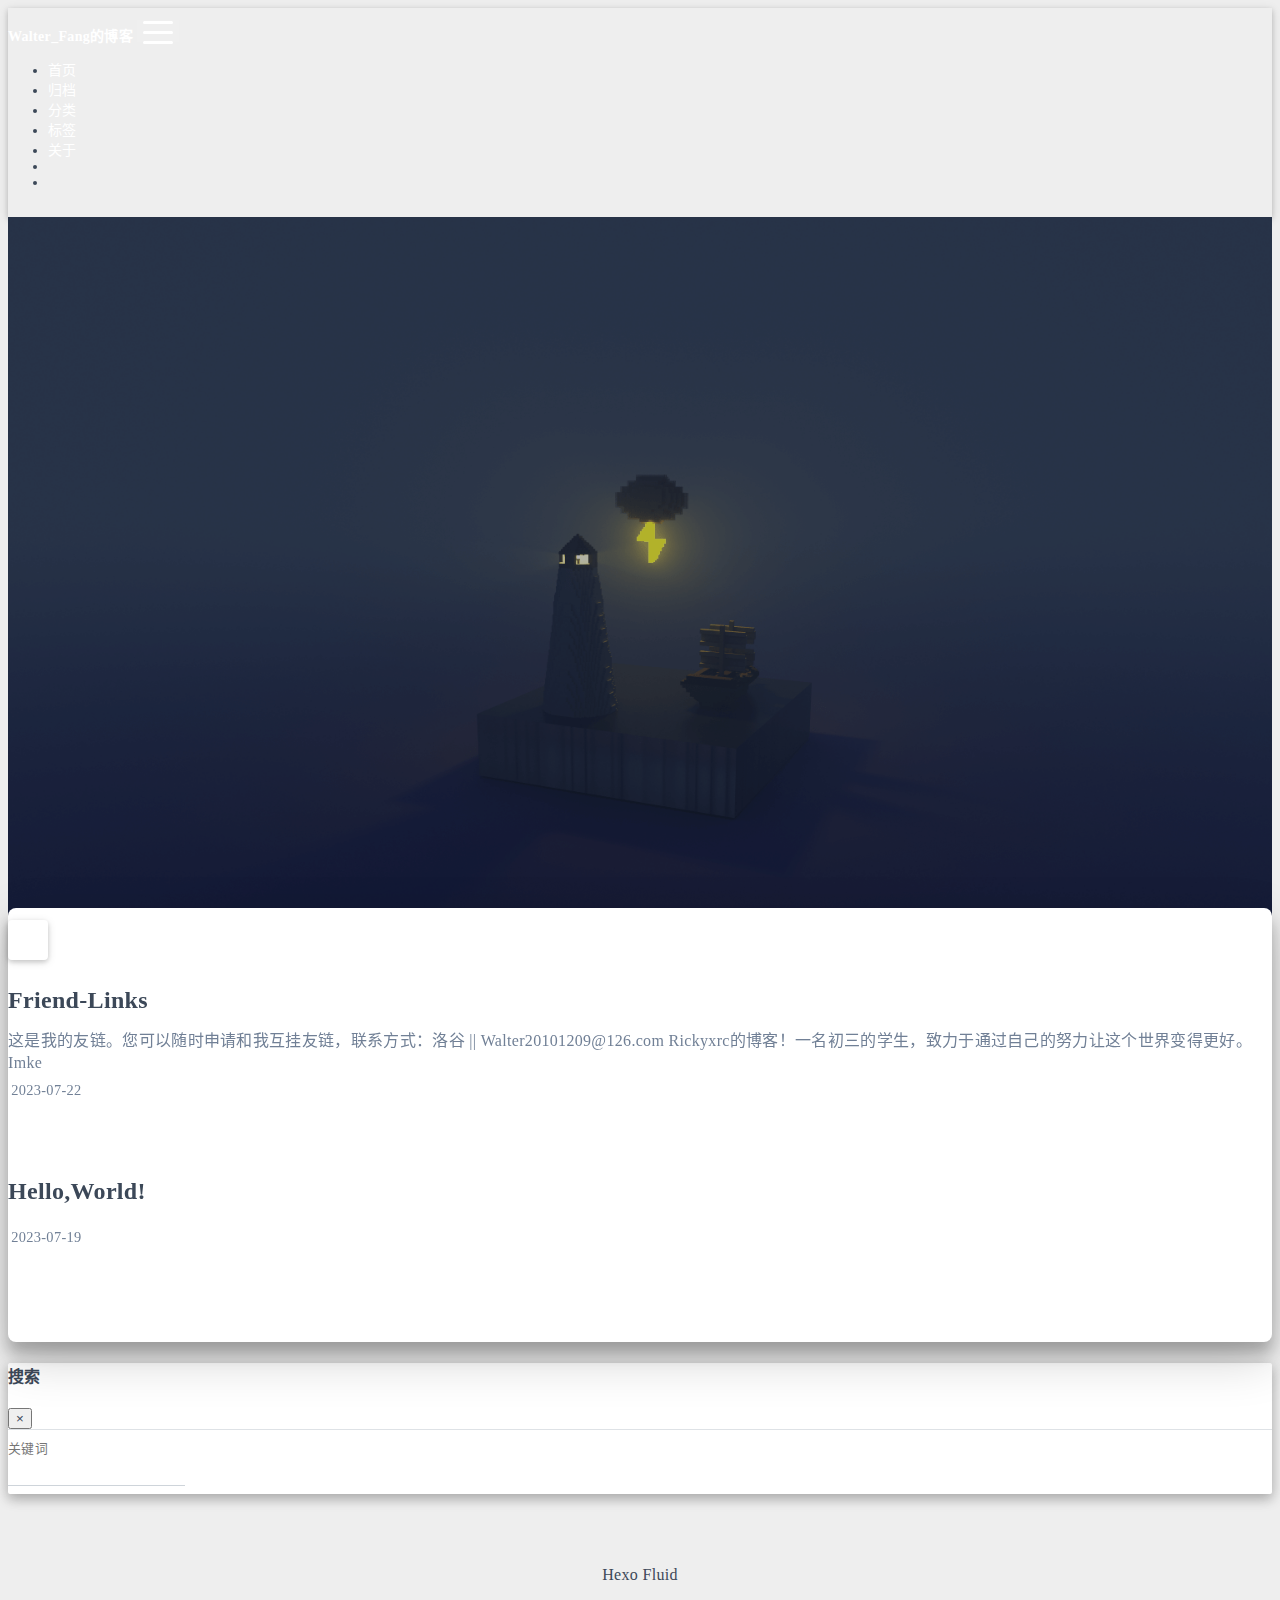
==== index.html @ 40a79eea "Site updated: 2023-08-05 22:44:40" ====
<!DOCTYPE html>
<html lang="zh-CN" data-default-color-scheme=auto>



<head>
  <meta charset="UTF-8">
  <link rel="apple-touch-icon" sizes="76x76" href="/img/fluid.png">
  <link rel="icon" href="/img/fluid.png">
  <meta name="viewport" content="width=device-width, initial-scale=1.0, maximum-scale=5.0, shrink-to-fit=no">
  <meta http-equiv="x-ua-compatible" content="ie=edge">
  
  <meta name="theme-color" content="#2f4154">
  <meta name="author" content="Walter Fang">
  <meta name="keywords" content="">
  
    <meta property="og:type" content="website">
<meta property="og:title" content="Walter_Fang的博客">
<meta property="og:url" content="http://example.com/index.html">
<meta property="og:site_name" content="Walter_Fang的博客">
<meta property="og:locale" content="zh_CN">
<meta property="article:author" content="Walter Fang">
<meta name="twitter:card" content="summary_large_image">
  
  
  
  <title>Walter_Fang的博客</title>

  <link  rel="stylesheet" href="https://lib.baomitu.com/twitter-bootstrap/4.6.1/css/bootstrap.min.css" />





<!-- 主题依赖的图标库，不要自行修改 -->
<!-- Do not modify the link that theme dependent icons -->

<link rel="stylesheet" href="//at.alicdn.com/t/font_1749284_hj8rtnfg7um.css">



<link rel="stylesheet" href="//at.alicdn.com/t/font_1736178_lbnruvf0jn.css">


<link  rel="stylesheet" href="/css/main.css" />


  <link id="highlight-css" rel="stylesheet" href="/css/highlight.css" />
  
    <link id="highlight-css-dark" rel="stylesheet" href="/css/highlight-dark.css" />
  




  <script id="fluid-configs">
    var Fluid = window.Fluid || {};
    Fluid.ctx = Object.assign({}, Fluid.ctx)
    var CONFIG = {"hostname":"example.com","root":"/","version":"1.9.5","typing":{"enable":true,"typeSpeed":70,"cursorChar":"_","loop":true,"scope":[]},"anchorjs":{"enable":true,"element":"h1,h2,h3,h4,h5,h6","placement":"left","visible":"hover","icon":""},"progressbar":{"enable":true,"height_px":3,"color":"#29d","options":{"showSpinner":false,"trickleSpeed":100}},"code_language":{"enable":true,"default":"TEXT"},"copy_btn":true,"image_caption":{"enable":true},"image_zoom":{"enable":true,"img_url_replace":["",""]},"toc":{"enable":true,"placement":"right","headingSelector":"h1,h2,h3,h4,h5,h6","collapseDepth":0},"lazyload":{"enable":true,"loading_img":"/img/loading.gif","onlypost":false,"offset_factor":2},"web_analytics":{"enable":true,"follow_dnt":true,"baidu":null,"google":{"measurement_id":null},"tencent":{"sid":null,"cid":null},"woyaola":null,"cnzz":null,"leancloud":{"app_id":"JQ6hyWOgFJivPqmvzZkn9Ci1-gzGzoHsz","app_key":"JvAM7UgpzuUhejK8wEuiiADV","server_url":null,"path":"window.location.pathname","ignore_local":false}},"search_path":"/local-search.xml","include_content_in_search":true};

    if (CONFIG.web_analytics.follow_dnt) {
      var dntVal = navigator.doNotTrack || window.doNotTrack || navigator.msDoNotTrack;
      Fluid.ctx.dnt = dntVal && (dntVal.startsWith('1') || dntVal.startsWith('yes') || dntVal.startsWith('on'));
    }
  </script>
  <script  src="/js/utils.js" ></script>
  <script  src="/js/color-schema.js" ></script>
  

  

  
    <!-- Google tag (gtag.js) -->
    <script async>
      if (!Fluid.ctx.dnt) {
        Fluid.utils.createScript("https://www.googletagmanager.com/gtag/js?id=", function() {
          window.dataLayer = window.dataLayer || [];
          function gtag() {
            dataLayer.push(arguments);
          }
          gtag('js', new Date());
          gtag('config', '');
        });
      }
    </script>
  

  

  

  

  
    
  



  
<meta name="generator" content="Hexo 6.3.0"></head>


<body>
  

  <header>
    

<div class="header-inner" style="height: 100vh;">
  <nav id="navbar" class="navbar fixed-top  navbar-expand-lg navbar-dark scrolling-navbar">
  <div class="container">
    <a class="navbar-brand" href="/">
      <strong>Walter_Fang的博客</strong>
    </a>

    <button id="navbar-toggler-btn" class="navbar-toggler" type="button" data-toggle="collapse"
            data-target="#navbarSupportedContent"
            aria-controls="navbarSupportedContent" aria-expanded="false" aria-label="Toggle navigation">
      <div class="animated-icon"><span></span><span></span><span></span></div>
    </button>

    <!-- Collapsible content -->
    <div class="collapse navbar-collapse" id="navbarSupportedContent">
      <ul class="navbar-nav ml-auto text-center">
        
          
          
          
          
            <li class="nav-item">
              <a class="nav-link" href="/">
                <i class="iconfont icon-home-fill"></i>
                <span>首页</span>
              </a>
            </li>
          
        
          
          
          
          
            <li class="nav-item">
              <a class="nav-link" href="/archives/">
                <i class="iconfont icon-archive-fill"></i>
                <span>归档</span>
              </a>
            </li>
          
        
          
          
          
          
            <li class="nav-item">
              <a class="nav-link" href="/categories/">
                <i class="iconfont icon-category-fill"></i>
                <span>分类</span>
              </a>
            </li>
          
        
          
          
          
          
            <li class="nav-item">
              <a class="nav-link" href="/tags/">
                <i class="iconfont icon-tags-fill"></i>
                <span>标签</span>
              </a>
            </li>
          
        
          
          
          
          
            <li class="nav-item">
              <a class="nav-link" href="/about/">
                <i class="iconfont icon-user-fill"></i>
                <span>关于</span>
              </a>
            </li>
          
        
        
          <li class="nav-item" id="search-btn">
            <a class="nav-link" target="_self" href="javascript:;" data-toggle="modal" data-target="#modalSearch" aria-label="Search">
              <i class="iconfont icon-search"></i>
            </a>
          </li>
          
        
        
          <li class="nav-item" id="color-toggle-btn">
            <a class="nav-link" target="_self" href="javascript:;" aria-label="Color Toggle">
              <i class="iconfont icon-dark" id="color-toggle-icon"></i>
            </a>
          </li>
        
      </ul>
    </div>
  </div>
</nav>

  

<div id="banner" class="banner" parallax=true
     style="background: url('/img/default.png') no-repeat center center; background-size: cover;">
  <div class="full-bg-img">
    <div class="mask flex-center" style="background-color: rgba(0, 0, 0, 0.3)">
      <div class="banner-text text-center fade-in-up">
        <div class="h2">
          
            <span id="subtitle" data-typed-text="Walter_Fang的博客"></span>
          
        </div>

        
      </div>

      
        <div class="scroll-down-bar">
          <i class="iconfont icon-arrowdown"></i>
        </div>
      
    </div>
  </div>
</div>

</div>

  </header>

  <main>
    
      <div class="container nopadding-x-md">
        <div id="board"
          style="margin-top: 0">
          
          <div class="container">
            <div class="row">
              <div class="col-12 col-md-10 m-auto">
                


  <div class="row mx-auto index-card">
    
    
    <article class="col-12 col-md-12 mx-auto index-info">
      <h2 class="index-header">
        
        <a href="/2023/07/22/Friend-Links/" target="_self">
          Friend-Links
        </a>
      </h2>

      
      <a class="index-excerpt index-excerpt__noimg" href="/2023/07/22/Friend-Links/" target="_self">
        <div>
          这是我的友链。您可以随时申请和我互挂友链，联系方式：洛谷 || &#87;&#97;&#108;&#x74;&#x65;&#114;&#50;&#48;&#x31;&#x30;&#49;&#x32;&#48;&#x39;&#64;&#49;&#50;&#x36;&#46;&#99;&#111;&#x6d;  Rickyxrc的博客！一名初三的学生，致力于通过自己的努力让这个世界变得更好。 Imke
        </div>
      </a>

      <div class="index-btm post-metas">
        
          <div class="post-meta mr-3">
            <i class="iconfont icon-date"></i>
            <time datetime="2023-07-22 09:36" pubdate>
              2023-07-22
            </time>
          </div>
        
        
        
      </div>
    </article>
  </div>

  <div class="row mx-auto index-card">
    
    
    <article class="col-12 col-md-12 mx-auto index-info">
      <h2 class="index-header">
        
        <a href="/2023/07/19/Hello-World/" target="_self">
          Hello,World!
        </a>
      </h2>

      
      <a class="index-excerpt index-excerpt__noimg" href="/2023/07/19/Hello-World/" target="_self">
        <div>
          
        </div>
      </a>

      <div class="index-btm post-metas">
        
          <div class="post-meta mr-3">
            <i class="iconfont icon-date"></i>
            <time datetime="2023-07-19 18:34" pubdate>
              2023-07-19
            </time>
          </div>
        
        
        
      </div>
    </article>
  </div>





              </div>
            </div>
          </div>
        </div>
      </div>
    

    
      <a id="scroll-top-button" aria-label="TOP" href="#" role="button">
        <i class="iconfont icon-arrowup" aria-hidden="true"></i>
      </a>
    

    
      <div class="modal fade" id="modalSearch" tabindex="-1" role="dialog" aria-labelledby="ModalLabel"
     aria-hidden="true">
  <div class="modal-dialog modal-dialog-scrollable modal-lg" role="document">
    <div class="modal-content">
      <div class="modal-header text-center">
        <h4 class="modal-title w-100 font-weight-bold">搜索</h4>
        <button type="button" id="local-search-close" class="close" data-dismiss="modal" aria-label="Close">
          <span aria-hidden="true">&times;</span>
        </button>
      </div>
      <div class="modal-body mx-3">
        <div class="md-form mb-5">
          <input type="text" id="local-search-input" class="form-control validate">
          <label data-error="x" data-success="v" for="local-search-input">关键词</label>
        </div>
        <div class="list-group" id="local-search-result"></div>
      </div>
    </div>
  </div>
</div>

    

    
  </main>

  <footer>
    <div class="footer-inner">
  
    <div class="footer-content">
       <a href="https://hexo.io" target="_blank" rel="nofollow noopener"><span>Hexo</span></a> <i class="iconfont icon-love"></i> <a href="https://github.com/fluid-dev/hexo-theme-fluid" target="_blank" rel="nofollow noopener"><span>Fluid</span></a> 
    </div>
  
  
    <div class="statistics">
  
  

  
    
      <span id="leancloud-site-pv-container" style="display: none">
        总访问量 
        <span id="leancloud-site-pv"></span>
         次
      </span>
    
    
      <span id="leancloud-site-uv-container" style="display: none">
        总访客数 
        <span id="leancloud-site-uv"></span>
         人
      </span>
    
    

  
</div>

  
  
  
</div>

  </footer>

  <!-- Scripts -->
  
  <script  src="https://lib.baomitu.com/nprogress/0.2.0/nprogress.min.js" ></script>
  <link  rel="stylesheet" href="https://lib.baomitu.com/nprogress/0.2.0/nprogress.min.css" />

  <script>
    NProgress.configure({"showSpinner":false,"trickleSpeed":100})
    NProgress.start()
    window.addEventListener('load', function() {
      NProgress.done();
    })
  </script>


<script  src="https://lib.baomitu.com/jquery/3.6.4/jquery.min.js" ></script>
<script  src="https://lib.baomitu.com/twitter-bootstrap/4.6.1/js/bootstrap.min.js" ></script>
<script  src="/js/events.js" ></script>
<script  src="/js/plugins.js" ></script>


  <script  src="https://lib.baomitu.com/typed.js/2.0.12/typed.min.js" ></script>
  <script>
    (function (window, document) {
      var typing = Fluid.plugins.typing;
      var subtitle = document.getElementById('subtitle');
      if (!subtitle || !typing) {
        return;
      }
      var text = subtitle.getAttribute('data-typed-text');
      
        typing(text);
      
    })(window, document);
  </script>




  
    <script  src="/js/img-lazyload.js" ></script>
  




  <script defer src="/js/leancloud.js" ></script>

  <script  src="/js/local-search.js" ></script>





<!-- 主题的启动项，将它保持在最底部 -->
<!-- the boot of the theme, keep it at the bottom -->
<script  src="/js/boot.js" ></script>


  

  <noscript>
    <div class="noscript-warning">博客在允许 JavaScript 运行的环境下浏览效果更佳</div>
  </noscript>
</body>
</html>
---- css/main.css ----
.anchorjs-link {
  text-decoration: none !important;
  transition: opacity 0.2s ease-in-out;
}
.markdown-body h1:hover > .anchorjs-link,
h2:hover > .anchorjs-link,
h3:hover > .anchorjs-link,
h4:hover > .anchorjs-link,
h5:hover > .anchorjs-link,
h6:hover > .anchorjs-link {
  opacity: 1;
}
.banner {
  height: 100%;
  position: relative;
  overflow: hidden;
  cursor: default;
}
.banner .mask {
  position: absolute;
  width: 100%;
  height: 100%;
  background-color: rgba(0,0,0,0.3);
}
.banner[parallax="true"] {
  will-change: transform;
  -webkit-transform-style: preserve-3d;
  -webkit-backface-visibility: hidden;
  transition: transform 0.05s ease-out;
}
@media (max-width: 100vh) {
  .header-inner {
    max-height: 100vw;
  }
  #board {
    margin-top: -1rem !important;
  }
}
@media (max-width: 79.99vh) {
  .scroll-down-bar {
    display: none;
  }
}
#board {
  position: relative;
  margin-top: -2rem;
  padding: 3rem 0;
  background-color: var(--board-bg-color);
  transition: background-color 0.2s ease-in-out;
  border-radius: 0.5rem;
  z-index: 3;
  -webkit-box-shadow: 0 12px 15px 0 rgba(0,0,0,0.24), 0 17px 50px 0 rgba(0,0,0,0.19);
  box-shadow: 0 12px 15px 0 rgba(0,0,0,0.24), 0 17px 50px 0 rgba(0,0,0,0.19);
}
.code-widget {
  display: inline-block;
  background-color: transparent;
  font-size: 0.75rem;
  line-height: 1;
  font-weight: bold;
  padding: 0.3rem 0.1rem 0.1rem 0.1rem;
  position: absolute;
  right: 0.45rem;
  top: 0.15rem;
  z-index: 1;
}
.code-widget-light {
  color: #999;
}
.code-widget-dark {
  color: #bababa;
}
.copy-btn {
  cursor: pointer;
  user-select: none;
  -webkit-appearance: none;
  outline: none;
}
.copy-btn > i {
  font-size: 0.75rem !important;
  font-weight: 400;
  margin-right: 0.15rem;
  opacity: 0;
  transition: opacity 0.2s ease-in-out;
}
.markdown-body pre:hover > .copy-btn > i {
  opacity: 0.9;
}
.markdown-body pre:hover > .copy-btn,
.markdown-body pre:not(:hover) > .copy-btn {
  outline: none;
}
.license-box {
  background-color: rgba(27,31,35,0.05);
  transition: background-color 0.2s ease-in-out;
  border-radius: 4px;
  font-size: 0.9rem;
  overflow: hidden;
  padding: 1.25rem;
  position: relative;
  z-index: 1;
}
.license-box .license-icon {
  position: absolute;
  top: 50%;
  left: 100%;
}
.license-box .license-icon::after {
  content: "\e8e4";
  font-size: 12.5rem;
  line-height: 1;
  opacity: 0.1;
  position: relative;
  left: -0.85em;
  bottom: 0.5em;
  z-index: -1;
}
.license-box .license-title {
  margin-bottom: 1rem;
}
.license-box .license-title div:nth-child(1) {
  line-height: 1.2;
  margin-bottom: 0.25rem;
}
.license-box .license-title div:nth-child(2) {
  color: var(--sec-text-color);
  font-size: 0.8rem;
}
.license-box .license-meta {
  align-items: center;
  display: flex;
  flex-wrap: wrap;
  justify-content: flex-start;
}
.license-box .license-meta .license-meta-item {
  align-items: center;
  justify-content: center;
  margin-right: 1.5rem;
}
.license-box .license-meta .license-meta-item div:nth-child(1) {
  color: var(--sec-text-color);
  font-size: 0.8rem;
  font-weight: normal;
}
.license-box .license-meta .license-meta-item i.iconfont {
  font-size: 1rem;
}
@media (max-width: 575px) and (min-width: 425px) {
  .license-box .license-meta .license-meta-item {
    display: flex;
    justify-content: flex-start;
    flex-wrap: wrap;
    font-size: 0.8rem;
    flex: 0 0 50%;
    max-width: 50%;
    margin-right: 0;
  }
  .license-box .license-meta .license-meta-item div:nth-child(1) {
    margin-right: 0.5rem;
  }
  .license-box .license-meta .license-meta-date {
    order: -1;
  }
}
@media (max-width: 424px) {
  .license-box::after {
    top: -65px;
  }
  .license-box .license-meta {
    flex-direction: column;
    align-items: flex-start;
  }
  .license-box .license-meta .license-meta-item {
    display: flex;
    flex-wrap: wrap;
    font-size: 0.8rem;
  }
  .license-box .license-meta .license-meta-item div:nth-child(1) {
    margin-right: 0.5rem;
  }
}
.footer-inner {
  padding: 3rem 0 1rem 0;
  text-align: center;
}
.footer-inner > div:not(:first-child) {
  margin: 0.25rem 0;
  font-size: 0.85rem;
}
.footer-inner .statistics {
  display: flex;
  flex-direction: row;
  justify-content: center;
}
.footer-inner .statistics > span {
  flex: 1;
  margin: 0 0.25rem;
}
.footer-inner .statistics > *:nth-last-child(2):first-child {
  text-align: right;
}
.footer-inner .statistics > *:nth-last-child(2):first-child ~ * {
  text-align: left;
}
.footer-inner .beian {
  display: flex;
  flex-direction: row;
  justify-content: center;
}
.footer-inner .beian > * {
  margin: 0 0.25rem;
}
.footer-inner .beian-police {
  position: relative;
  overflow: hidden;
  display: inline-flex;
  align-items: center;
  justify-content: left;
}
.footer-inner .beian-police img {
  margin-right: 3px;
  width: 1rem;
  height: 1rem;
  margin-bottom: 0.1rem;
}
@media (max-width: 424px) {
  .footer-inner .statistics {
    flex-direction: column;
  }
  .footer-inner .statistics > *:nth-last-child(2):first-child {
    text-align: center;
  }
  .footer-inner .statistics > *:nth-last-child(2):first-child ~ * {
    text-align: center;
  }
  .footer-inner .beian {
    flex-direction: column;
  }
  .footer-inner .beian .beian-police {
    justify-content: center;
  }
  .footer-inner .beian > *:nth-last-child(2):first-child {
    text-align: center;
  }
  .footer-inner .beian > *:nth-last-child(2):first-child ~ * {
    text-align: center;
  }
}
sup > a::before,
.footnote-text::before {
  display: block;
  content: "";
  margin-top: -5rem;
  height: 5rem;
  width: 1px;
  visibility: hidden;
}
sup > a::before,
.footnote-text::before {
  display: inline-block;
}
.footnote-item::before {
  display: block;
  content: "";
  margin-top: -5rem;
  height: 5rem;
  width: 1px;
  visibility: hidden;
}
.footnote-list ol {
  list-style-type: none;
  counter-reset: sectioncounter;
  padding-left: 0.5rem;
  font-size: 0.95rem;
}
.footnote-list ol li:before {
  font-family: "Helvetica Neue", monospace, "Monaco";
  content: "[" counter(sectioncounter) "]";
  counter-increment: sectioncounter;
}
.footnote-list ol li+li {
  margin-top: 0.5rem;
}
.footnote-text {
  padding-left: 0.5em;
}
.navbar {
  background-color: transparent;
  font-size: 0.875rem;
  box-shadow: 0 2px 5px 0 rgba(0,0,0,0.16), 0 2px 10px 0 rgba(0,0,0,0.12);
  -webkit-box-shadow: 0 2px 5px 0 rgba(0,0,0,0.16), 0 2px 10px 0 rgba(0,0,0,0.12);
}
.navbar .navbar-brand {
  color: var(--navbar-text-color);
}
.navbar .navbar-toggler .animated-icon span {
  background-color: var(--navbar-text-color);
}
.navbar .nav-item .nav-link {
  display: block;
  color: var(--navbar-text-color);
  transition: color 0.2s ease-in-out, background-color 0.2s ease-in-out;
}
.navbar .nav-item .nav-link:hover {
  color: var(--link-hover-color);
}
.navbar .nav-item .nav-link:focus {
  color: var(--navbar-text-color);
}
.navbar .nav-item .nav-link i {
  font-size: 0.875rem;
}
.navbar .nav-item .nav-link i:only-child {
  margin: 0 0.2rem;
}
.navbar .navbar-toggler {
  border-width: 0;
  outline: 0;
}
.navbar.scrolling-navbar {
  will-change: background, padding;
  -webkit-transition: background 0.5s ease-in-out, padding 0.5s ease-in-out;
  transition: background 0.5s ease-in-out, padding 0.5s ease-in-out;
}
@media (min-width: 600px) {
  .navbar.scrolling-navbar {
    padding-top: 12px;
    padding-bottom: 12px;
  }
  .navbar.scrolling-navbar .navbar-nav > li {
    -webkit-transition-duration: 1s;
    transition-duration: 1s;
  }
}
.navbar.scrolling-navbar.top-nav-collapse {
  padding-top: 5px;
  padding-bottom: 5px;
}
.navbar .dropdown-menu {
  font-size: 0.875rem;
  color: var(--navbar-text-color);
  background-color: rgba(0,0,0,0.3);
  border: none;
  min-width: 8rem;
  -webkit-transition: background 0.5s ease-in-out, padding 0.5s ease-in-out;
  transition: background 0.5s ease-in-out, padding 0.5s ease-in-out;
}
@media (max-width: 991.98px) {
  .navbar .dropdown-menu {
    text-align: center;
  }
}
.navbar .dropdown-item {
  color: var(--navbar-text-color);
}
.navbar .dropdown-item:hover,
.navbar .dropdown-item:focus {
  color: var(--link-hover-color);
  background-color: rgba(0,0,0,0.1);
}
@media (min-width: 992px) {
  .navbar .dropdown:hover > .dropdown-menu {
    display: block;
  }
  .navbar .dropdown > .dropdown-toggle:active {
    pointer-events: none;
  }
  .navbar .dropdown-menu {
    top: 95%;
  }
}
.navbar .animated-icon {
  width: 30px;
  height: 20px;
  position: relative;
  margin: 0;
  -webkit-transform: rotate(0deg);
  -moz-transform: rotate(0deg);
  -o-transform: rotate(0deg);
  transform: rotate(0deg);
  -webkit-transition: 0.5s ease-in-out;
  -moz-transition: 0.5s ease-in-out;
  -o-transition: 0.5s ease-in-out;
  transition: 0.5s ease-in-out;
  cursor: pointer;
}
.navbar .animated-icon span {
  display: block;
  position: absolute;
  height: 3px;
  width: 100%;
  border-radius: 9px;
  opacity: 1;
  left: 0;
  -webkit-transform: rotate(0deg);
  -moz-transform: rotate(0deg);
  -o-transform: rotate(0deg);
  transform: rotate(0deg);
  -webkit-transition: 0.25s ease-in-out;
  -moz-transition: 0.25s ease-in-out;
  -o-transition: 0.25s ease-in-out;
  transition: 0.25s ease-in-out;
  background: #fff;
}
.navbar .animated-icon span:nth-child(1) {
  top: 0;
}
.navbar .animated-icon span:nth-child(2) {
  top: 10px;
}
.navbar .animated-icon span:nth-child(3) {
  top: 20px;
}
.navbar .animated-icon.open span:nth-child(1) {
  top: 11px;
  -webkit-transform: rotate(135deg);
  -moz-transform: rotate(135deg);
  -o-transform: rotate(135deg);
  transform: rotate(135deg);
}
.navbar .animated-icon.open span:nth-child(2) {
  opacity: 0;
  left: -60px;
}
.navbar .animated-icon.open span:nth-child(3) {
  top: 11px;
  -webkit-transform: rotate(-135deg);
  -moz-transform: rotate(-135deg);
  -o-transform: rotate(-135deg);
  transform: rotate(-135deg);
}
.navbar .dropdown-collapse,
.top-nav-collapse,
.navbar-col-show {
  background-color: var(--navbar-bg-color);
}
@media (max-width: 767px) {
  .navbar {
    font-size: 1rem;
    line-height: 2.5rem;
  }
}
.banner-text {
  color: var(--subtitle-color);
  max-width: calc(960px - 6rem);
  width: 80%;
  overflow-wrap: break-word;
}
.banner-text .typed-cursor {
  margin: 0 0.2rem;
}
@media (max-width: 767px) {
  #subtitle,
  .typed-cursor {
    font-size: 1.5rem;
  }
}
@media (max-width: 575px) {
  .banner-text {
    font-size: 0.9rem;
  }
  #subtitle,
  .typed-cursor {
    font-size: 1.35rem;
  }
}
.modal-dialog .modal-content {
  background-color: var(--board-bg-color);
  border: 0;
  border-radius: 0.125rem;
  -webkit-box-shadow: 0 5px 11px 0 rgba(0,0,0,0.18), 0 4px 15px 0 rgba(0,0,0,0.15);
  box-shadow: 0 5px 11px 0 rgba(0,0,0,0.18), 0 4px 15px 0 rgba(0,0,0,0.15);
}
.modal-dialog .modal-content .modal-header {
  border-bottom-color: var(--line-color);
  transition: border-bottom-color 0.2s ease-in-out;
}
.close {
  color: var(--text-color);
}
.close:hover {
  color: var(--link-hover-color);
}
.close:focus {
  outline: 0;
}
.modal-dialog .modal-content .modal-header {
  border-top-left-radius: 0.125rem;
  border-top-right-radius: 0.125rem;
  border-bottom: 1px solid #dee2e6;
}
.md-form {
  position: relative;
  margin-top: 1.5rem;
  margin-bottom: 1.5rem;
}
.md-form input[type] {
  -webkit-box-sizing: content-box;
  box-sizing: content-box;
  background-color: transparent;
  border: none;
  border-bottom: 1px solid #ced4da;
  border-radius: 0;
  outline: none;
  -webkit-box-shadow: none;
  box-shadow: none;
  transition: border-color 0.15s ease-in-out, box-shadow 0.15s ease-in-out, -webkit-box-shadow 0.15s ease-in-out;
}
.md-form input[type]:focus:not([readonly]) {
  border-bottom: 1px solid #4285f4;
  -webkit-box-shadow: 0 1px 0 0 #4285f4;
  box-shadow: 0 1px 0 0 #4285f4;
}
.md-form input[type]:focus:not([readonly]) + label {
  color: #4285f4;
}
.md-form input[type].valid,
.md-form input[type]:focus.valid {
  border-bottom: 1px solid #00c851;
  -webkit-box-shadow: 0 1px 0 0 #00c851;
  box-shadow: 0 1px 0 0 #00c851;
}
.md-form input[type].valid + label,
.md-form input[type]:focus.valid + label {
  color: #00c851;
}
.md-form input[type].invalid,
.md-form input[type]:focus.invalid {
  border-bottom: 1px solid #f44336;
  -webkit-box-shadow: 0 1px 0 0 #f44336;
  box-shadow: 0 1px 0 0 #f44336;
}
.md-form input[type].invalid + label,
.md-form input[type]:focus.invalid + label {
  color: #f44336;
}
.md-form input[type].validate {
  margin-bottom: 2.5rem;
}
.md-form input[type].form-control {
  height: auto;
  padding: 0.6rem 0 0.4rem 0;
  margin: 0 0 0.5rem 0;
  color: var(--text-color);
  background-color: transparent;
  border-radius: 0;
}
.md-form label {
  font-size: 0.8rem;
  position: absolute;
  top: -1rem;
  left: 0;
  color: #757575;
  cursor: text;
  transition: color 0.2s ease-out;
}
.modal-open[style] {
  padding-right: 0 !important;
  overflow: auto;
}
.modal-open[style] #navbar[style] {
  padding-right: 1rem !important;
}
#nprogress .bar {
  height: 3px !important;
  background-color: #29d !important;
}
#nprogress .peg {
  box-shadow: 0 0 14px #29d, 0 0 8px #29d !important;
}
@media (max-width: 575px) {
  #nprogress .bar {
    display: none;
  }
}
.noscript-warning {
  background-color: #f55;
  color: #fff;
  font-family: sans-serif;
  font-size: 1rem;
  font-weight: bold;
  position: fixed;
  left: 0;
  bottom: 0;
  text-align: center;
  width: 100%;
  z-index: 99;
}
.pagination {
  margin-top: 3rem;
  justify-content: center;
}
.pagination .space {
  align-self: flex-end;
}
.pagination .page-number,
.pagination .current,
.pagination .extend {
  outline: 0;
  border: 0;
  background-color: transparent;
  font-size: 0.9rem;
  padding: 0.5rem 0.75rem;
  line-height: 1.25;
  border-radius: 0.125rem;
}
.pagination .page-number {
  margin: 0 0.05rem;
}
.pagination .page-number:hover,
.pagination .current {
  transition: background-color 0.2s ease-in-out;
  background-color: var(--link-hover-bg-color);
}
.qr-trigger {
  cursor: pointer;
  position: relative;
}
.qr-trigger:hover .qr-img {
  display: block;
  transition: all 0.3s;
}
.qr-img {
  max-width: 12rem;
  position: absolute;
  right: -5.25rem;
  z-index: 99;
  display: none;
  border-radius: 0.2rem;
  background-color: transparent;
  box-shadow: 0 0 20px -5px rgba(158,158,158,0.2);
}
.scroll-down-bar {
  position: absolute;
  width: 100%;
  height: 6rem;
  text-align: center;
  cursor: pointer;
  bottom: 0;
}
.scroll-down-bar i.iconfont {
  font-size: 2rem;
  font-weight: bold;
  display: inline-block;
  position: relative;
  padding-top: 2rem;
  color: var(--subtitle-color);
  transform: translateZ(0);
  animation: scroll-down 1.5s infinite;
}
#scroll-top-button {
  position: fixed;
  z-index: 99;
  background: var(--board-bg-color);
  transition: background-color 0.2s ease-in-out, bottom 0.3s ease;
  border-radius: 4px;
  min-width: 40px;
  min-height: 40px;
  bottom: -60px;
  outline: none;
  display: flex;
  display: -webkit-flex;
  align-items: center;
  box-shadow: 0 2px 5px 0 rgba(0,0,0,0.16), 0 2px 10px 0 rgba(0,0,0,0.12);
}
#scroll-top-button i {
  font-size: 32px;
  margin: auto;
  color: var(--sec-text-color);
}
#scroll-top-button:hover i,
#scroll-top-button:active i {
  animation-name: scroll-top;
  animation-duration: 1s;
  animation-delay: 0.1s;
  animation-timing-function: ease-in-out;
  animation-iteration-count: infinite;
  animation-fill-mode: forwards;
  animation-direction: alternate;
}
#local-search-result .search-list-title {
  border-left: 3px solid #0d47a1;
}
#local-search-result .search-list-content {
  padding: 0 1.25rem;
}
#local-search-result .search-word {
  color: #ff4500;
}
#toc {
  visibility: hidden;
}
.toc-header {
  margin-bottom: 0.5rem;
  font-weight: bold;
  line-height: 1.2;
}
.toc-header,
.toc-header > i {
  font-size: 1.25rem;
}
.toc-body {
  max-height: 75vh;
  overflow-y: auto;
  overflow: -moz-scrollbars-none;
  -ms-overflow-style: none;
}
.toc-body ol {
  list-style: none;
  padding-inline-start: 1rem;
}
.toc-body::-webkit-scrollbar {
  display: none;
}
.tocbot-list {
  position: relative;
}
.tocbot-list ol {
  list-style: none;
  padding-left: 1rem;
}
.tocbot-list a {
  font-size: 0.95rem;
}
.tocbot-link {
  color: var(--text-color);
}
.tocbot-active-link {
  font-weight: bold;
  color: var(--link-hover-color);
}
.tocbot-is-collapsed {
  max-height: 0;
}
.tocbot-is-collapsible {
  overflow: hidden;
  transition: all 0.3s ease-in-out;
}
.toc-list-item {
  white-space: nowrap;
  overflow: hidden;
  text-overflow: ellipsis;
}
.toc-list-item.is-active-li::before {
  height: 1rem;
  margin: 0.25rem 0;
  visibility: visible;
}
.toc-list-item::before {
  width: 0.15rem;
  height: 0.2rem;
  position: absolute;
  left: 0.25rem;
  content: "";
  border-radius: 2px;
  margin: 0.65rem 0;
  background: var(--link-hover-color);
  visibility: hidden;
  transition: height 0.1s ease-in-out, margin 0.1s ease-in-out, visibility 0.1s ease-in-out;
}
.sidebar {
  position: -webkit-sticky;
  position: sticky;
  top: 2rem;
  padding: 3rem 0;
}
html {
  font-size: 16px;
  letter-spacing: 0.02em;
}
html,
body {
  height: 100%;
  font-family: var(--font-family-sans-serif);
  overflow-wrap: break-word;
}
body {
  transition: color 0.2s ease-in-out, background-color 0.2s ease-in-out;
  background-color: var(--body-bg-color);
  color: var(--text-color);
  -webkit-font-smoothing: antialiased;
  -moz-osx-font-smoothing: grayscale;
}
body a {
  color: var(--text-color);
  text-decoration: none;
  cursor: pointer;
  transition: color 0.2s ease-in-out, background-color 0.2s ease-in-out;
}
body a:hover {
  color: var(--link-hover-color);
  text-decoration: none;
  transition: color 0.2s ease-in-out, background-color 0.2s ease-in-out;
}
code {
  color: inherit;
}
table {
  font-size: inherit;
  color: var(--post-text-color);
}
img[lazyload] {
  object-fit: cover;
}
*[align="left"] {
  text-align: left;
}
*[align="center"] {
  text-align: center;
}
*[align="right"] {
  text-align: right;
}
::-webkit-scrollbar {
  width: 6px;
  height: 6px;
}
::-webkit-scrollbar-thumb {
  background-color: var(--scrollbar-color);
  border-radius: 6px;
}
::-webkit-scrollbar-thumb:hover {
  background-color: var(--scrollbar-hover-color);
}
::-webkit-scrollbar-corner {
  background-color: transparent;
}
label {
  margin-bottom: 0;
}
i.iconfont {
  font-size: 1em;
  line-height: 1;
}
:root {
  --color-mode: "light";
  --body-bg-color: #eee;
  --board-bg-color: #fff;
  --text-color: #3c4858;
  --sec-text-color: #718096;
  --post-text-color: #2c3e50;
  --post-heading-color: #1a202c;
  --post-link-color: #0366d6;
  --link-hover-color: #30a9de;
  --link-hover-bg-color: #f8f9fa;
  --line-color: #eaecef;
  --navbar-bg-color: #2f4154;
  --navbar-text-color: #fff;
  --subtitle-color: #fff;
  --scrollbar-color: #c4c6c9;
  --scrollbar-hover-color: #a6a6a6;
  --button-bg-color: transparent;
  --button-hover-bg-color: #f2f3f5;
  --highlight-bg-color: #f6f8fa;
  --inlinecode-bg-color: rgba(175,184,193,0.2);
}
@media (prefers-color-scheme: dark) {
  :root {
    --color-mode: "dark";
  }
  :root:not([data-user-color-scheme]) {
    --body-bg-color: #181c27;
    --board-bg-color: #252d38;
    --text-color: #c4c6c9;
    --sec-text-color: #a7a9ad;
    --post-text-color: #c4c6c9;
    --post-heading-color: #c4c6c9;
    --post-link-color: #1589e9;
    --link-hover-color: #30a9de;
    --link-hover-bg-color: #364151;
    --line-color: #435266;
    --navbar-bg-color: #1f3144;
    --navbar-text-color: #d0d0d0;
    --subtitle-color: #d0d0d0;
    --scrollbar-color: #687582;
    --scrollbar-hover-color: #9da8b3;
    --button-bg-color: transparent;
    --button-hover-bg-color: #46647e;
    --highlight-bg-color: #303030;
    --inlinecode-bg-color: rgba(99,110,123,0.4);
  }
  :root:not([data-user-color-scheme]) img {
    -webkit-filter: brightness(0.9);
    filter: brightness(0.9);
    transition: filter 0.2s ease-in-out;
  }
  :root:not([data-user-color-scheme]) .license-box {
    background-color: rgba(62,75,94,0.35);
    transition: background-color 0.2s ease-in-out;
  }
  :root:not([data-user-color-scheme]) .gt-comment-admin .gt-comment-content {
    background-color: transparent;
    transition: background-color 0.2s ease-in-out;
  }
}
@media not print {
  [data-user-color-scheme="dark"] {
    --body-bg-color: #181c27;
    --board-bg-color: #252d38;
    --text-color: #c4c6c9;
    --sec-text-color: #a7a9ad;
    --post-text-color: #c4c6c9;
    --post-heading-color: #c4c6c9;
    --post-link-color: #1589e9;
    --link-hover-color: #30a9de;
    --link-hover-bg-color: #364151;
    --line-color: #435266;
    --navbar-bg-color: #1f3144;
    --navbar-text-color: #d0d0d0;
    --subtitle-color: #d0d0d0;
    --scrollbar-color: #687582;
    --scrollbar-hover-color: #9da8b3;
    --button-bg-color: transparent;
    --button-hover-bg-color: #46647e;
    --highlight-bg-color: #303030;
    --inlinecode-bg-color: rgba(99,110,123,0.4);
  }
  [data-user-color-scheme="dark"] img {
    -webkit-filter: brightness(0.9);
    filter: brightness(0.9);
    transition: filter 0.2s ease-in-out;
  }
  [data-user-color-scheme="dark"] .license-box {
    background-color: rgba(62,75,94,0.35);
    transition: background-color 0.2s ease-in-out;
  }
  [data-user-color-scheme="dark"] .gt-comment-admin .gt-comment-content {
    background-color: transparent;
    transition: background-color 0.2s ease-in-out;
  }
}
@media print {
  :root {
    --color-mode: "light";
  }
}
.fade-in-up {
  -webkit-animation-name: fade-in-up;
  animation-name: fade-in-up;
}
.hidden-mobile {
  display: block;
}
.visible-mobile {
  display: none;
}
@media (max-width: 575px) {
  .hidden-mobile {
    display: none;
  }
  .visible-mobile {
    display: block;
  }
}
.nomargin-x {
  margin-left: 0 !important;
  margin-right: 0 !important;
}
.nopadding-x {
  padding-left: 0 !important;
  padding-right: 0 !important;
}
@media (max-width: 767px) {
  .nopadding-x-md {
    padding-left: 0 !important;
    padding-right: 0 !important;
  }
}
.flex-center {
  display: -webkit-box;
  display: -ms-flexbox;
  display: flex;
  -webkit-box-align: center;
  -ms-flex-align: center;
  align-items: center;
  -webkit-box-pack: center;
  -ms-flex-pack: center;
  justify-content: center;
  height: 100%;
}
.hover-with-bg {
  display: inline-block;
  line-height: 1;
}
.hover-with-bg:hover {
  background-color: var(--link-hover-bg-color);
  transition-duration: 0.2s;
  transition-timing-function: ease-in-out;
  border-radius: 0.2rem;
}
@-moz-keyframes fade-in-up {
  from {
    opacity: 0;
    -webkit-transform: translate3d(0, 100%, 0);
    transform: translate3d(0, 100%, 0);
  }
  to {
    opacity: 1;
    -webkit-transform: translate3d(0, 0, 0);
    transform: translate3d(0, 0, 0);
  }
}
@-webkit-keyframes fade-in-up {
  from {
    opacity: 0;
    -webkit-transform: translate3d(0, 100%, 0);
    transform: translate3d(0, 100%, 0);
  }
  to {
    opacity: 1;
    -webkit-transform: translate3d(0, 0, 0);
    transform: translate3d(0, 0, 0);
  }
}
@-o-keyframes fade-in-up {
  from {
    opacity: 0;
    -webkit-transform: translate3d(0, 100%, 0);
    transform: translate3d(0, 100%, 0);
  }
  to {
    opacity: 1;
    -webkit-transform: translate3d(0, 0, 0);
    transform: translate3d(0, 0, 0);
  }
}
@keyframes fade-in-up {
  from {
    opacity: 0;
    -webkit-transform: translate3d(0, 100%, 0);
    transform: translate3d(0, 100%, 0);
  }
  to {
    opacity: 1;
    -webkit-transform: translate3d(0, 0, 0);
    transform: translate3d(0, 0, 0);
  }
}
@-moz-keyframes scroll-down {
  0% {
    opacity: 0.8;
    top: 0;
  }
  50% {
    opacity: 0.4;
    top: -1em;
  }
  100% {
    opacity: 0.8;
    top: 0;
  }
}
@-webkit-keyframes scroll-down {
  0% {
    opacity: 0.8;
    top: 0;
  }
  50% {
    opacity: 0.4;
    top: -1em;
  }
  100% {
    opacity: 0.8;
    top: 0;
  }
}
@-o-keyframes scroll-down {
  0% {
    opacity: 0.8;
    top: 0;
  }
  50% {
    opacity: 0.4;
    top: -1em;
  }
  100% {
    opacity: 0.8;
    top: 0;
  }
}
@keyframes scroll-down {
  0% {
    opacity: 0.8;
    top: 0;
  }
  50% {
    opacity: 0.4;
    top: -1em;
  }
  100% {
    opacity: 0.8;
    top: 0;
  }
}
@-moz-keyframes scroll-top {
  0% {
    -webkit-transform: translateY(0);
    transform: translateY(0);
  }
  50% {
    -webkit-transform: translateY(-0.35rem);
    transform: translateY(-0.35rem);
  }
  100% {
    -webkit-transform: translateY(0);
    transform: translateY(0);
  }
}
@-webkit-keyframes scroll-top {
  0% {
    -webkit-transform: translateY(0);
    transform: translateY(0);
  }
  50% {
    -webkit-transform: translateY(-0.35rem);
    transform: translateY(-0.35rem);
  }
  100% {
    -webkit-transform: translateY(0);
    transform: translateY(0);
  }
}
@-o-keyframes scroll-top {
  0% {
    -webkit-transform: translateY(0);
    transform: translateY(0);
  }
  50% {
    -webkit-transform: translateY(-0.35rem);
    transform: translateY(-0.35rem);
  }
  100% {
    -webkit-transform: translateY(0);
    transform: translateY(0);
  }
}
@keyframes scroll-top {
  0% {
    -webkit-transform: translateY(0);
    transform: translateY(0);
  }
  50% {
    -webkit-transform: translateY(-0.35rem);
    transform: translateY(-0.35rem);
  }
  100% {
    -webkit-transform: translateY(0);
    transform: translateY(0);
  }
}
@media print {
  header,
  footer,
  .side-col,
  #scroll-top-button,
  .post-prevnext,
  #comments {
    display: none !important;
  }
  .markdown-body a:not([href^='#']):not([href^='javascript:']):not(.print-no-link)::after {
    content: ' (' attr(href) ')';
    font-size: 0.8rem;
    color: var(--post-text-color);
    opacity: 0.8;
  }
  .markdown-body > h1,
  .markdown-body h2 {
    border-bottom-color: transparent !important;
  }
  .markdown-body > h1,
  .markdown-body h2,
  .markdown-body h3,
  .markdown-body h4,
  .markdown-body h5,
  .markdown-body h6 {
    margin-top: 1.25em !important;
    margin-bottom: 0.25em !important;
  }
  .markdown-body [data-anchorjs-icon]::after {
    display: none;
  }
  .markdown-body figure.highlight table,
  .markdown-body figure.highlight tbody,
  .markdown-body figure.highlight tr,
  .markdown-body figure.highlight td.code,
  .markdown-body figure.highlight td.code pre {
    width: 100% !important;
    display: block !important;
  }
  .markdown-body figure.highlight pre > code {
    white-space: pre-wrap;
  }
  .markdown-body figure.highlight .gutter,
  .markdown-body figure.highlight .code-widget {
    display: none !important;
  }
  .post-metas a {
    text-decoration: none;
  }
}
@media not print {
  #seo-header {
    display: none;
  }
}
.index-card {
  margin-bottom: 2.5rem;
}
.index-img img {
  display: block;
  width: 100%;
  height: 10rem;
  object-fit: cover;
  box-shadow: 0 5px 11px 0 rgba(0,0,0,0.18), 0 4px 15px 0 rgba(0,0,0,0.15);
  border-radius: 0.25rem;
  background-color: transparent;
}
.index-info {
  display: flex;
  flex-direction: column;
  justify-content: space-between;
  padding-top: 0.5rem;
  padding-bottom: 0.5rem;
}
.index-header {
  color: var(--text-color);
  font-size: 1.5rem;
  font-weight: bold;
  line-height: 1.4;
  white-space: nowrap;
  overflow: hidden;
  text-overflow: ellipsis;
  margin-bottom: 0.25rem;
}
.index-header .index-pin {
  color: var(--text-color);
  font-size: 1.5rem;
  margin-right: 0.15rem;
}
.index-btm {
  color: var(--sec-text-color);
}
.index-btm a {
  color: var(--sec-text-color);
}
.index-excerpt {
  color: var(--sec-text-color);
  margin: 0.5rem 0 0.5rem 0;
  height: calc(1.4rem * 3);
  overflow: hidden;
  display: flex;
}
.index-excerpt > div {
  width: 100%;
  line-height: 1.4rem;
  word-break: break-word;
  display: -webkit-box;
  -webkit-box-orient: vertical;
  -webkit-line-clamp: 3;
}
.index-excerpt__noimg {
  height: auto;
  max-height: calc(1.4rem * 3);
}
@media (max-width: 767px) {
  .index-info {
    padding-top: 1.25rem;
  }
  .index-header {
    font-size: 1.25rem;
    white-space: normal;
    overflow: hidden;
    word-break: break-word;
    display: -webkit-box;
    -webkit-box-orient: vertical;
    -webkit-line-clamp: 2;
  }
  .index-header .index-pin {
    font-size: 1.25rem;
  }
}
#valine.v[data-class=v] .status-bar,
#valine.v[data-class=v] .veditor,
#valine.v[data-class=v] .vinput,
#valine.v[data-class=v] .vbtn,
#valine.v[data-class=v] p,
#valine.v[data-class=v] pre code {
  color: var(--text-color);
}
#valine.v[data-class=v] .vinput::placeholder {
  color: var(--sec-text-color);
}
#valine.v[data-class=v] .vicon {
  fill: var(--text-color);
}
.gt-container .gt-comment-content:hover {
  -webkit-box-shadow: none;
  box-shadow: none;
}
.gt-container .gt-comment-body {
  color: var(--text-color) !important;
  transition: color 0.2s ease-in-out;
}
#remark-km423lmfdslkm34-back {
  z-index: 1030;
}
#remark-km423lmfdslkm34-node {
  z-index: 1031;
}
.markdown-body .highlight pre,
.markdown-body pre {
  padding: 1.45rem 1rem;
}
.markdown-body pre code.hljs {
  padding: 0;
}
.markdown-body pre[class*="language-"] {
  padding-top: 1.45rem;
  padding-bottom: 1.45rem;
  padding-right: 1rem;
  line-height: 1.5;
  margin-bottom: 1rem;
}
.markdown-body .code-wrapper {
  position: relative;
  border-radius: 4px;
  margin-bottom: 1rem;
}
.markdown-body .hljs,
.markdown-body .highlight pre,
.markdown-body .code-wrapper pre,
.markdown-body figure.highlight td.gutter {
  transition: color 0.2s ease-in-out, background-color 0.2s ease-in-out;
  background-color: var(--highlight-bg-color);
}
pre[class*=language-].line-numbers {
  position: initial;
}
figure {
  margin: 1rem 0;
}
figure.highlight {
  position: relative;
}
figure.highlight table {
  border: 0;
  margin: 0;
  width: auto;
  border-radius: 4px;
}
figure.highlight td {
  border: 0;
  padding: 0;
}
figure.highlight tr {
  border: 0;
}
figure.highlight td.code {
  width: 100%;
}
figure.highlight td.gutter {
  display: table-cell;
  position: -webkit-sticky;
  position: sticky;
  left: 0;
  z-index: 1;
}
figure.highlight td.gutter pre {
  text-align: right;
  padding: 0 0.75rem;
  border-radius: initial;
  border-right: 1px solid #999;
}
figure.highlight td.gutter pre span.line {
  color: #999;
}
figure.highlight td.code > pre {
  border-top-left-radius: 0;
  border-bottom-left-radius: 0;
}
.markdown-body {
  font-size: 1rem;
  line-height: 1.6;
  font-family: var(--font-family-sans-serif);
  margin-bottom: 2rem;
  color: var(--post-text-color);
}
.markdown-body > h1,
.markdown-body h2 {
  border-bottom-color: var(--line-color);
}
.markdown-body > h1,
.markdown-body h2,
.markdown-body h3,
.markdown-body h4,
.markdown-body h5,
.markdown-body h6 {
  color: var(--post-heading-color);
  transition: color 0.2s ease-in-out, border-bottom-color 0.2s ease-in-out;
  font-weight: bold;
  margin-bottom: 0.75em;
  margin-top: 2em;
}
.markdown-body > h1::before,
.markdown-body h2::before,
.markdown-body h3::before,
.markdown-body h4::before,
.markdown-body h5::before,
.markdown-body h6::before {
  display: block;
  content: "";
  margin-top: -5rem;
  height: 5rem;
  width: 1px;
  visibility: hidden;
}
.markdown-body > h1:focus,
.markdown-body h2:focus,
.markdown-body h3:focus,
.markdown-body h4:focus,
.markdown-body h5:focus,
.markdown-body h6:focus {
  outline: none;
}
.markdown-body a {
  color: var(--post-link-color);
}
.markdown-body strong {
  font-weight: bold;
}
.markdown-body code {
  tab-size: 4;
  background-color: var(--inlinecode-bg-color);
  transition: background-color 0.2s ease-in-out;
}
.markdown-body table tr {
  background-color: var(--board-bg-color);
  transition: background-color 0.2s ease-in-out;
}
.markdown-body table tr:nth-child(2n) {
  background-color: var(--board-bg-color);
  transition: background-color 0.2s ease-in-out;
}
.markdown-body table th,
.markdown-body table td {
  border-color: var(--line-color);
  transition: border-color 0.2s ease-in-out;
}
.markdown-body pre {
  font-size: 85% !important;
}
.markdown-body pre .mermaid {
  text-align: center;
}
.markdown-body pre .mermaid > svg {
  min-width: 100%;
}
.markdown-body p > img,
.markdown-body p > a > img,
.markdown-body figure > img,
.markdown-body figure > a > img {
  max-width: 90%;
  margin: 1.5rem auto;
  display: block;
  box-shadow: 0 5px 11px 0 rgba(0,0,0,0.18), 0 4px 15px 0 rgba(0,0,0,0.15);
  border-radius: 4px;
  background-color: transparent;
}
.markdown-body blockquote {
  color: var(--sec-text-color);
}
.markdown-body details {
  cursor: pointer;
}
.markdown-body details summary {
  outline: none;
}
hr,
.markdown-body hr {
  background-color: initial;
  border-top: 1px solid var(--line-color);
  transition: border-top-color 0.2s ease-in-out;
}
.markdown-body hr {
  height: 0;
  margin: 2rem 0;
}
.markdown-body figcaption.image-caption {
  font-size: 0.8rem;
  color: var(--post-text-color);
  opacity: 0.65;
  line-height: 1;
  margin: -0.75rem auto 2rem;
  text-align: center;
}
.markdown-body figcaption:not(.image-caption) {
  display: none;
}
.post-content,
post-custom {
  box-sizing: border-box;
  padding-left: 10%;
  padding-right: 10%;
}
@media (max-width: 767px) {
  .post-content,
  post-custom {
    padding-left: 2rem;
    padding-right: 2rem;
  }
}
@media (max-width: 424px) {
  .post-content,
  post-custom {
    padding-left: 1rem;
    padding-right: 1rem;
  }
  .anchorjs-link-left {
    opacity: 0 !important;
  }
}
.page-content strong,
.post-content strong {
  font-weight: bold;
}
.page-content > *:first-child,
.post-content > *:first-child {
  margin-top: 0;
}
.page-content img,
.post-content img {
  object-fit: cover;
  max-width: 100%;
}
@media (max-width: 767px) {
  .page-content,
  .post-content {
    overflow-x: hidden;
  }
}
.post-metas {
  display: flex;
  flex-wrap: wrap;
  font-size: 0.9rem;
}
.post-meta > *:not(.hover-with-bg) {
  margin-right: 0.2rem;
}
.post-prevnext {
  display: flex;
  flex-wrap: wrap;
  justify-content: space-between;
  font-size: 0.9rem;
  margin-left: -0.35rem;
  margin-right: -0.35rem;
}
.post-prevnext .post-prev,
.post-prevnext .post-next {
  display: flex;
  padding-left: 0;
  padding-right: 0;
}
.post-prevnext .post-prev i,
.post-prevnext .post-next i {
  font-size: 1.5rem;
}
.post-prevnext .post-prev a,
.post-prevnext .post-next a {
  display: flex;
  align-items: center;
}
.post-prevnext .post-prev .hidden-mobile,
.post-prevnext .post-next .hidden-mobile {
  display: -webkit-box;
  -webkit-box-orient: vertical;
  -webkit-line-clamp: 2;
  text-overflow: ellipsis;
  overflow: hidden;
}
@media (max-width: 575px) {
  .post-prevnext .post-prev .hidden-mobile,
  .post-prevnext .post-next .hidden-mobile {
    display: none;
  }
}
.post-prevnext .post-prev:hover i,
.post-prevnext .post-prev:active i,
.post-prevnext .post-next:hover i,
.post-prevnext .post-next:active i {
  -webkit-animation-duration: 1s;
  animation-duration: 1s;
  -webkit-animation-delay: 0.1s;
  animation-delay: 0.1s;
  -webkit-animation-timing-function: ease-in-out;
  animation-timing-function: ease-in-out;
  -webkit-animation-iteration-count: infinite;
  animation-iteration-count: infinite;
  -webkit-animation-fill-mode: forwards;
  animation-fill-mode: forwards;
  -webkit-animation-direction: alternate;
  animation-direction: alternate;
}
.post-prevnext .post-prev:hover i,
.post-prevnext .post-prev:active i {
  -webkit-animation-name: post-prev-anim;
  animation-name: post-prev-anim;
}
.post-prevnext .post-next:hover i,
.post-prevnext .post-next:active i {
  -webkit-animation-name: post-next-anim;
  animation-name: post-next-anim;
}
.post-prevnext .post-next {
  justify-content: flex-end;
}
.post-prevnext .fa-chevron-left {
  margin-right: 0.5rem;
}
.post-prevnext .fa-chevron-right {
  margin-left: 0.5rem;
}
#seo-header {
  color: var(--post-heading-color);
  font-weight: bold;
  margin-top: 0.5em;
  margin-bottom: 0.75em;
  border-bottom-color: var(--line-color);
  border-bottom-style: solid;
  border-bottom-width: 2px;
  line-height: 1.5;
}
.custom,
#comments {
  margin-top: 2rem;
}
#comments noscript {
  display: block;
  text-align: center;
  padding: 2rem 0;
}
.visitors {
  font-size: 0.8em;
  padding: 0.45rem;
  float: right;
}
a.fancybox:hover {
  text-decoration: none;
}
mjx-container,
.mjx-container {
  overflow-x: auto;
  overflow-y: hidden !important;
  padding: 0.5em 0;
}
mjx-container:focus,
.mjx-container:focus,
mjx-container svg:focus,
.mjx-container svg:focus {
  outline: none;
}
.mjx-char {
  line-height: 1;
}
.katex-block {
  overflow-x: auto;
}
.katex,
.mjx-mrow {
  white-space: pre-wrap !important;
}
.footnote-ref [class*=hint--][aria-label]:after {
  max-width: 12rem;
  white-space: nowrap;
  overflow: hidden;
  text-overflow: ellipsis;
}
@-moz-keyframes post-prev-anim {
  0% {
    -webkit-transform: translateX(0);
    transform: translateX(0);
  }
  50% {
    -webkit-transform: translateX(-0.35rem);
    transform: translateX(-0.35rem);
  }
  100% {
    -webkit-transform: translateX(0);
    transform: translateX(0);
  }
}
@-webkit-keyframes post-prev-anim {
  0% {
    -webkit-transform: translateX(0);
    transform: translateX(0);
  }
  50% {
    -webkit-transform: translateX(-0.35rem);
    transform: translateX(-0.35rem);
  }
  100% {
    -webkit-transform: translateX(0);
    transform: translateX(0);
  }
}
@-o-keyframes post-prev-anim {
  0% {
    -webkit-transform: translateX(0);
    transform: translateX(0);
  }
  50% {
    -webkit-transform: translateX(-0.35rem);
    transform: translateX(-0.35rem);
  }
  100% {
    -webkit-transform: translateX(0);
    transform: translateX(0);
  }
}
@keyframes post-prev-anim {
  0% {
    -webkit-transform: translateX(0);
    transform: translateX(0);
  }
  50% {
    -webkit-transform: translateX(-0.35rem);
    transform: translateX(-0.35rem);
  }
  100% {
    -webkit-transform: translateX(0);
    transform: translateX(0);
  }
}
@-moz-keyframes post-next-anim {
  0% {
    -webkit-transform: translateX(0);
    transform: translateX(0);
  }
  50% {
    -webkit-transform: translateX(0.35rem);
    transform: translateX(0.35rem);
  }
  100% {
    -webkit-transform: translateX(0);
    transform: translateX(0);
  }
}
@-webkit-keyframes post-next-anim {
  0% {
    -webkit-transform: translateX(0);
    transform: translateX(0);
  }
  50% {
    -webkit-transform: translateX(0.35rem);
    transform: translateX(0.35rem);
  }
  100% {
    -webkit-transform: translateX(0);
    transform: translateX(0);
  }
}
@-o-keyframes post-next-anim {
  0% {
    -webkit-transform: translateX(0);
    transform: translateX(0);
  }
  50% {
    -webkit-transform: translateX(0.35rem);
    transform: translateX(0.35rem);
  }
  100% {
    -webkit-transform: translateX(0);
    transform: translateX(0);
  }
}
@keyframes post-next-anim {
  0% {
    -webkit-transform: translateX(0);
    transform: translateX(0);
  }
  50% {
    -webkit-transform: translateX(0.35rem);
    transform: translateX(0.35rem);
  }
  100% {
    -webkit-transform: translateX(0);
    transform: translateX(0);
  }
}
.note {
  padding: 0.75rem;
  border-left: 0.35rem solid;
  border-radius: 0.25rem;
  margin: 1.5rem 0;
  color: var(--text-color);
  transition: color 0.2s ease-in-out;
  font-size: 0.9rem;
}
.note a {
  color: var(--text-color);
  transition: color 0.2s ease-in-out;
}
.note *:last-child {
  margin-bottom: 0;
}
.note-primary {
  background-color: rgba(183,160,224,0.25);
  border-color: #6f42c1;
}
.note-secondary,
note-default {
  background-color: rgba(187,187,187,0.25);
  border-color: #777;
}
.note-success {
  background-color: rgba(174,220,174,0.25);
  border-color: #5cb85c;
}
.note-danger {
  background-color: rgba(236,169,167,0.25);
  border-color: #d9534f;
}
.note-warning {
  background-color: rgba(248,214,166,0.25);
  border-color: #f0ad4e;
}
.note-info {
  background-color: rgba(160,197,228,0.25);
  border-color: #428bca;
}
.note-light {
  background-color: rgba(254,254,254,0.25);
  border-color: #0f0f0f;
}
.label {
  display: inline;
  border-radius: 3px;
  font-size: 85%;
  margin: 0;
  padding: 0.2em 0.4em;
  color: var(--text-color);
  transition: color 0.2s ease-in-out;
}
.label-default {
  background: rgba(187,187,187,0.25);
}
.label-primary {
  background: rgba(183,160,224,0.25);
}
.label-info {
  background: rgba(160,197,228,0.25);
}
.label-success {
  background: rgba(174,220,174,0.25);
}
.label-warning {
  background: rgba(248,214,166,0.25);
}
.label-danger {
  background: rgba(236,169,167,0.25);
}
.markdown-body .btn {
  border: 1px solid var(--line-color);
  background-color: var(--button-bg-color);
  color: var(--text-color);
  transition: color 0.2s ease-in-out, background 0.2s ease-in-out, border-color 0.2s ease-in-out;
  border-radius: 0.25rem;
  display: inline-block;
  font-size: 0.875em;
  line-height: 2;
  padding: 0 0.75rem;
  margin-bottom: 1rem;
}
.markdown-body .btn:hover {
  background-color: var(--button-hover-bg-color);
  text-decoration: none;
}
.group-image-container {
  margin: 1.5rem auto;
}
.group-image-container img {
  margin: 0 auto;
  border-radius: 3px;
  background-color: transparent;
  box-shadow: 0 3px 9px 0 rgba(0,0,0,0.15), 0 3px 9px 0 rgba(0,0,0,0.15);
}
.group-image-row {
  margin-bottom: 0.5rem;
  display: flex;
  justify-content: center;
}
.group-image-wrap {
  flex: 1;
  display: flex;
  justify-content: center;
}
.group-image-wrap:not(:last-child) {
  margin-right: 0.25rem;
}
input[type=checkbox] {
  margin: 0 0.2em 0.2em 0;
  vertical-align: middle;
}
.list-group a ~ p.h5 {
  margin-top: 1rem;
}
.list-group-item {
  display: flex;
  background-color: transparent;
  border: 0;
}
.list-group-item time {
  flex: 0 0 5rem;
}
.list-group-item .list-group-item-title {
  white-space: nowrap;
  overflow: hidden;
  text-overflow: ellipsis;
}
@media (max-width: 575px) {
  .list-group-item {
    font-size: 0.95rem;
    padding: 0.5rem 0.75rem;
  }
  .list-group-item time {
    flex: 0 0 4rem;
  }
}
.list-group-item-action {
  color: var(--text-color);
}
.list-group-item-action:focus,
.list-group-item-action:hover {
  color: var(--link-hover-color);
  background-color: var(--link-hover-bg-color);
}
.about-avatar {
  position: relative;
  margin: -8rem auto 1rem;
  width: 10rem;
  height: 10rem;
  z-index: 3;
}
.about-avatar img {
  width: 100%;
  height: 100%;
  border-radius: 50%;
  background-color: transparent;
  object-fit: cover;
  box-shadow: 0 2px 5px 0 rgba(0,0,0,0.16), 0 2px 10px 0 rgba(0,0,0,0.12);
}
.about-info > div {
  margin-bottom: 0.5rem;
}
.about-name {
  font-size: 1.75rem;
  font-weight: bold;
}
.about-intro {
  font-size: 1rem;
}
.about-icons > a:not(:last-child) {
  margin-right: 0.5rem;
}
.about-icons > a > i {
  font-size: 1.5rem;
}
.category-bar .category-list {
  max-height: 85vh;
  overflow-y: auto;
  overflow-x: hidden;
}
.category-bar .category-list::-webkit-scrollbar {
  display: none;
}
.category-bar .category-list > .category-sub > a {
  font-weight: bold;
  font-size: 1.2rem;
}
.category-bar .category-list .category-item-action i {
  margin: 0;
}
.category-bar .category-list .category-subitem.list-group-item {
  padding-left: 0.5rem;
  padding-right: 0;
}
.category-bar .category-list .category-collapse .category-post-list {
  margin-top: 0.25rem;
  margin-bottom: 0.5rem;
}
.category-bar .category-list .category-collapse .category-post {
  font-size: 0.9rem;
  line-height: 1.75;
}
.category-bar .category-list .category-item-action:hover {
  background-color: initial;
}
.category-bar .list-group-item {
  padding: 0;
}
.category-bar .list-group-item.active {
  color: var(--link-hover-color);
  background-color: initial;
  font-weight: bold;
  font-family: "iconfont";
  font-style: normal;
  -webkit-font-smoothing: antialiased;
}
.category-bar .list-group-item.active::before {
  content: "\e61f";
  font-weight: initial;
  margin-right: 0.25rem;
}
.category-bar .list-group-count {
  margin-left: 0.2rem;
  margin-right: 0.2rem;
  font-size: 0.9em;
}
.category-bar .list-group-item-action:focus,
.category-bar .list-group-item-action:hover {
  background-color: initial;
}
.category-chains {
  display: flex;
  flex-wrap: wrap;
}
.category-chains > *:not(:last-child) {
  margin-right: 1em;
}
.category:not(:last-child) {
  margin-bottom: 1rem;
}
.category .category-item,
.category .category-subitem {
  font-weight: bold;
  display: flex;
  align-items: center;
}
.category .category-item {
  font-size: 1.25rem;
}
.category .category-subitem {
  font-size: 1.1rem;
}
.category .category-collapse {
  padding-left: 1.25rem;
  width: 100%;
}
.category .category-count {
  font-size: 0.9rem;
  font-weight: initial;
  min-width: 1.3em;
  line-height: 1.3em;
  display: flex;
  align-items: center;
}
.category .category-count i {
  padding-right: 0.25rem;
}
.category .category-count span {
  width: 2rem;
}
.category .category-post {
  white-space: nowrap;
  overflow: hidden;
  text-overflow: ellipsis;
}
.category .category-item-action:not(.collapsed) > i {
  transform: rotate(90deg);
  transform-origin: center center;
}
.category .category-item-action i {
  transition: transform 0.3s ease-out;
  display: inline-block;
  margin-left: 0.25rem;
}
.category .category-item-action .category:hover {
  z-index: 1;
  color: var(--link-hover-color);
  text-decoration: none;
  background-color: var(--link-hover-bg-color);
}
.category .row {
  margin-left: 0;
  margin-right: 0;
}
.tagcloud {
  padding: 1rem 5%;
}
.tagcloud a {
  display: inline-block;
  padding: 0.5rem;
}
.tagcloud a:hover {
  color: var(--link-hover-color) !important;
}
.links .card {
  box-shadow: none;
  min-width: 33%;
  background-color: transparent;
  border: 0;
}
.links .card-body {
  margin: 1rem 0;
  padding: 1rem;
  border-radius: 0.3rem;
  display: block;
  width: 100%;
  height: 100%;
}
.links .card-body:hover .link-avatar {
  transform: scale(1.1);
}
.links .card-content {
  display: flex;
  flex-wrap: nowrap;
  width: 100%;
  height: 3.5rem;
}
.link-avatar {
  flex: none;
  width: 3rem;
  height: 3rem;
  margin-right: 0.75rem;
  object-fit: cover;
  transition-duration: 0.2s;
  transition-timing-function: ease-in-out;
}
.link-avatar img {
  width: 100%;
  height: 100%;
  border-radius: 50%;
  background-color: transparent;
  object-fit: cover;
}
.link-text {
  flex: 1;
  display: grid;
  flex-direction: column;
  line-height: 1.5;
}
.link-title {
  overflow: hidden;
  text-overflow: ellipsis;
  white-space: nowrap;
  color: var(--text-color);
  font-weight: bold;
}
.link-intro {
  max-height: 2rem;
  font-size: 0.85rem;
  line-height: 1.2;
  color: var(--sec-text-color);
  display: -webkit-box;
  -webkit-box-orient: vertical;
  -webkit-line-clamp: 2;
  text-overflow: ellipsis;
  overflow: hidden;
}
@media (max-width: 767px) {
  .links {
    display: flex;
    flex-direction: column;
    justify-content: center;
    align-items: center;
  }
  .links .card {
    padding-left: 2rem;
    padding-right: 2rem;
  }
}
@media (min-width: 768px) {
  .link-text:only-child {
    margin-left: 1rem;
  }
}
---- css/highlight.css ----
pre code.hljs{display:block;overflow-x:auto;padding:1em}code.hljs{padding:3px 5px}/*!
  Theme: GitHub
  Description: Light theme as seen on github.com
  Author: github.com
  Maintainer: @Hirse
  Updated: 2021-05-15

  Outdated base version: https://github.com/primer/github-syntax-light
  Current colors taken from GitHub's CSS
*/.hljs{color:#24292e;background:#fff}.hljs-doctag,.hljs-keyword,.hljs-meta .hljs-keyword,.hljs-template-tag,.hljs-template-variable,.hljs-type,.hljs-variable.language_{color:#d73a49}.hljs-title,.hljs-title.class_,.hljs-title.class_.inherited__,.hljs-title.function_{color:#6f42c1}.hljs-attr,.hljs-attribute,.hljs-literal,.hljs-meta,.hljs-number,.hljs-operator,.hljs-selector-attr,.hljs-selector-class,.hljs-selector-id,.hljs-variable{color:#005cc5}.hljs-meta .hljs-string,.hljs-regexp,.hljs-string{color:#032f62}.hljs-built_in,.hljs-symbol{color:#e36209}.hljs-code,.hljs-comment,.hljs-formula{color:#6a737d}.hljs-name,.hljs-quote,.hljs-selector-pseudo,.hljs-selector-tag{color:#22863a}.hljs-subst{color:#24292e}.hljs-section{color:#005cc5;font-weight:700}.hljs-bullet{color:#735c0f}.hljs-emphasis{color:#24292e;font-style:italic}.hljs-strong{color:#24292e;font-weight:700}.hljs-addition{color:#22863a;background-color:#f0fff4}.hljs-deletion{color:#b31d28;background-color:#ffeef0}
---- css/highlight-dark.css ----
pre code.hljs{display:block;overflow-x:auto;padding:1em}code.hljs{padding:3px 5px}.hljs{color:#ddd;background:#303030}.hljs-keyword,.hljs-link,.hljs-literal,.hljs-section,.hljs-selector-tag{color:#fff}.hljs-addition,.hljs-attribute,.hljs-built_in,.hljs-bullet,.hljs-name,.hljs-string,.hljs-symbol,.hljs-template-tag,.hljs-template-variable,.hljs-title,.hljs-type,.hljs-variable{color:#d88}.hljs-comment,.hljs-deletion,.hljs-meta,.hljs-quote{color:#979797}.hljs-doctag,.hljs-keyword,.hljs-literal,.hljs-name,.hljs-section,.hljs-selector-tag,.hljs-strong,.hljs-title,.hljs-type{font-weight:700}.hljs-emphasis{font-style:italic}
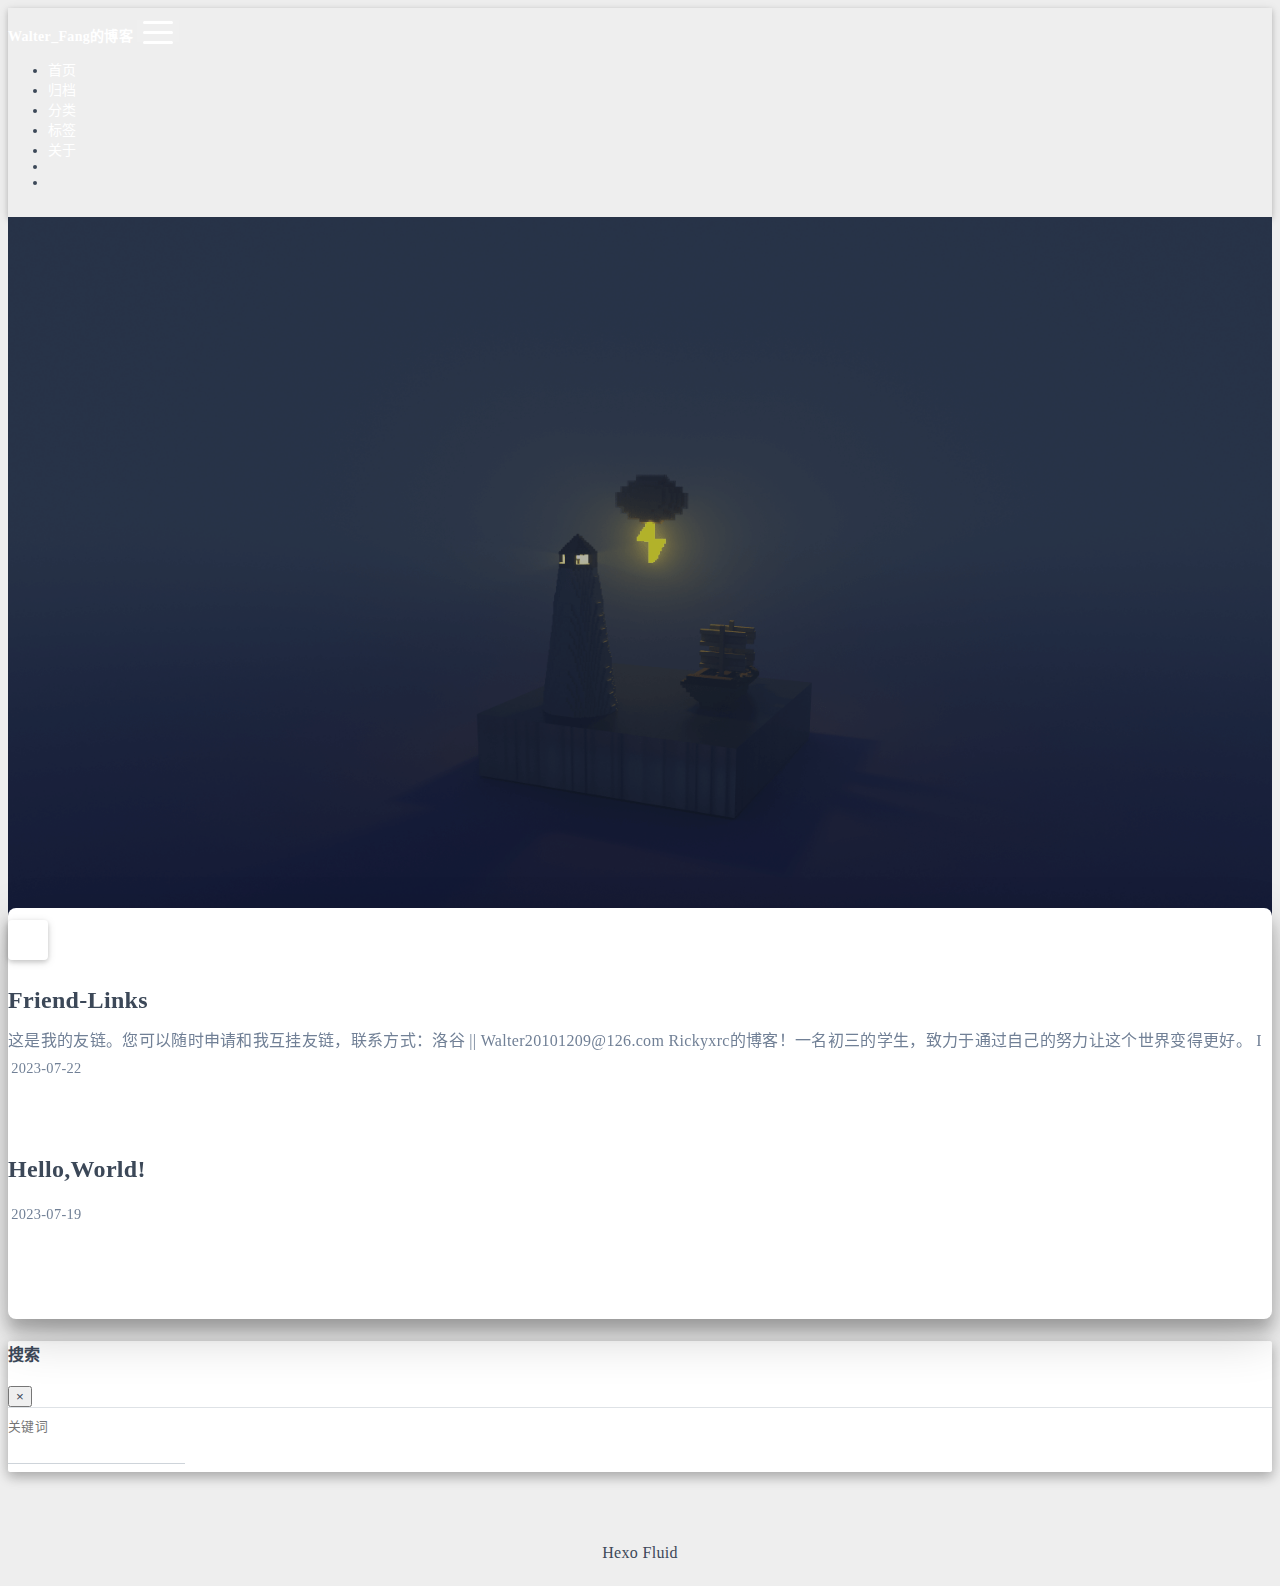
==== commit eae99242: "Site updated: 2023-08-07 19:05:27" ====
--- a/index.html
+++ b/index.html
@@ -261,7 +261,7 @@
       
       <a class="index-excerpt index-excerpt__noimg" href="/2023/07/22/Friend-Links/" target="_self">
         <div>
-          这是我的友链。您可以随时申请和我互挂友链，联系方式：洛谷 || &#87;&#97;&#108;&#x74;&#x65;&#114;&#50;&#48;&#x31;&#x30;&#49;&#x32;&#48;&#x39;&#64;&#49;&#50;&#x36;&#46;&#99;&#111;&#x6d;  Rickyxrc的博客！一名初三的学生，致力于通过自己的努力让这个世界变得更好。 Imke
+          这是我的友链。您可以随时申请和我互挂友链，联系方式：洛谷 || &#87;&#x61;&#108;&#x74;&#101;&#x72;&#x32;&#x30;&#x31;&#48;&#49;&#x32;&#48;&#x39;&#64;&#49;&#x32;&#x36;&#46;&#99;&#111;&#x6d;  Rickyxrc的博客！一名初三的学生，致力于通过自己的努力让这个世界变得更好。 I
         </div>
       </a>
 
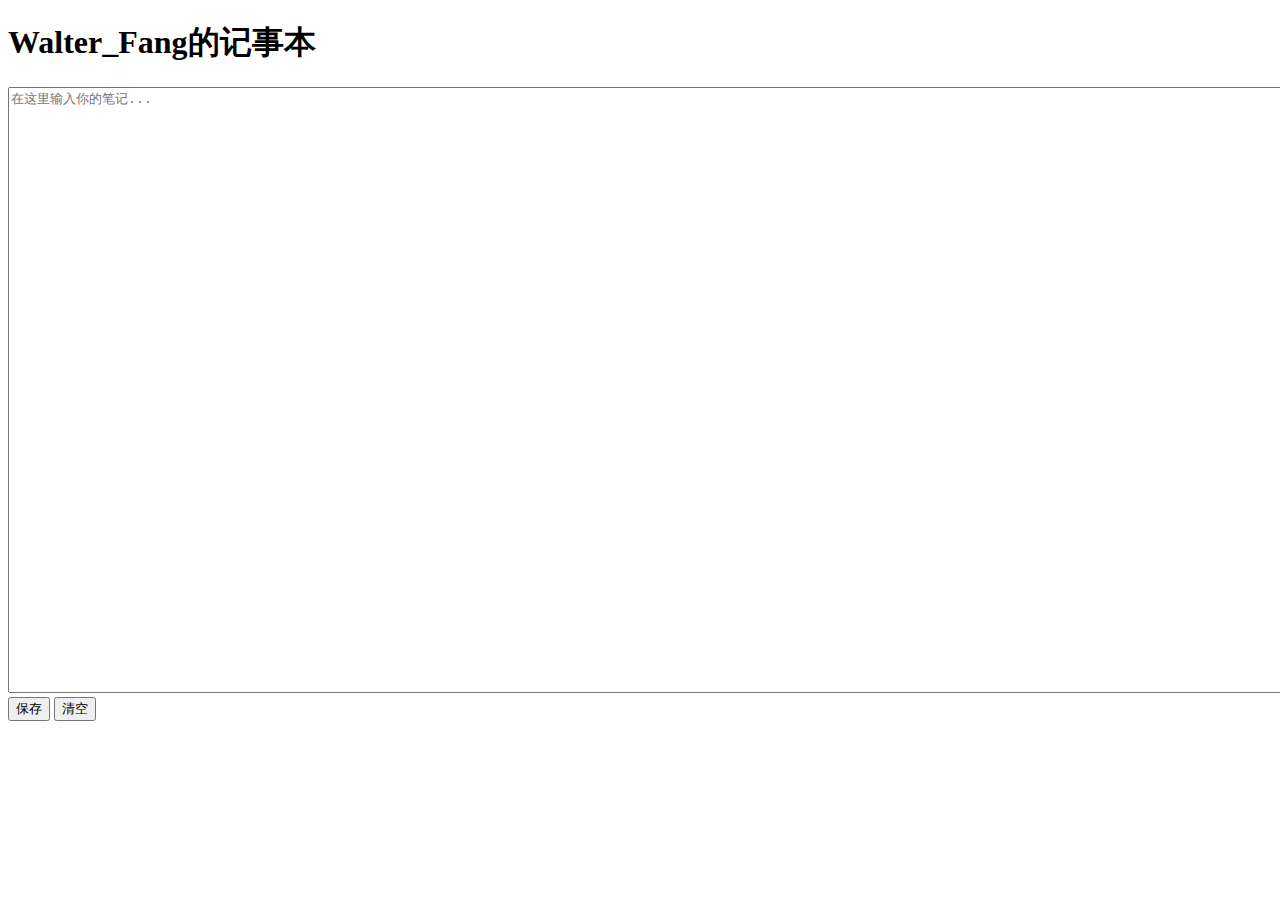
==== commit 4d16adf8: "Add files via upload" ====
--- a/index.html
+++ b/index.html
@@ -1,463 +1,48 @@
-
-
-<!DOCTYPE html>
-<html lang="zh-CN" data-default-color-scheme=auto>
-
-
-
-<head>
-  <meta charset="UTF-8">
-  <link rel="apple-touch-icon" sizes="76x76" href="/img/fluid.png">
-  <link rel="icon" href="/img/fluid.png">
-  <meta name="viewport" content="width=device-width, initial-scale=1.0, maximum-scale=5.0, shrink-to-fit=no">
-  <meta http-equiv="x-ua-compatible" content="ie=edge">
-  
-  <meta name="theme-color" content="#2f4154">
-  <meta name="author" content="Walter Fang">
-  <meta name="keywords" content="">
-  
-    <meta property="og:type" content="website">
-<meta property="og:title" content="Walter_Fang的博客">
-<meta property="og:url" content="http://example.com/index.html">
-<meta property="og:site_name" content="Walter_Fang的博客">
-<meta property="og:locale" content="zh_CN">
-<meta property="article:author" content="Walter Fang">
-<meta name="twitter:card" content="summary_large_image">
-  
-  
-  
-  <title>Walter_Fang的博客</title>
-
-  <link  rel="stylesheet" href="https://lib.baomitu.com/twitter-bootstrap/4.6.1/css/bootstrap.min.css" />
-
-
-
-
-
-<!-- 主题依赖的图标库，不要自行修改 -->
-<!-- Do not modify the link that theme dependent icons -->
-
-<link rel="stylesheet" href="//at.alicdn.com/t/font_1749284_hj8rtnfg7um.css">
-
-
-
-<link rel="stylesheet" href="//at.alicdn.com/t/font_1736178_lbnruvf0jn.css">
-
-
-<link  rel="stylesheet" href="/css/main.css" />
-
-
-  <link id="highlight-css" rel="stylesheet" href="/css/highlight.css" />
-  
-    <link id="highlight-css-dark" rel="stylesheet" href="/css/highlight-dark.css" />
-  
-
-
-
-
-  <script id="fluid-configs">
-    var Fluid = window.Fluid || {};
-    Fluid.ctx = Object.assign({}, Fluid.ctx)
-    var CONFIG = {"hostname":"example.com","root":"/","version":"1.9.5","typing":{"enable":true,"typeSpeed":70,"cursorChar":"_","loop":true,"scope":[]},"anchorjs":{"enable":true,"element":"h1,h2,h3,h4,h5,h6","placement":"left","visible":"hover","icon":""},"progressbar":{"enable":true,"height_px":3,"color":"#29d","options":{"showSpinner":false,"trickleSpeed":100}},"code_language":{"enable":true,"default":"TEXT"},"copy_btn":true,"image_caption":{"enable":true},"image_zoom":{"enable":true,"img_url_replace":["",""]},"toc":{"enable":true,"placement":"right","headingSelector":"h1,h2,h3,h4,h5,h6","collapseDepth":0},"lazyload":{"enable":true,"loading_img":"/img/loading.gif","onlypost":false,"offset_factor":2},"web_analytics":{"enable":true,"follow_dnt":true,"baidu":null,"google":{"measurement_id":null},"tencent":{"sid":null,"cid":null},"woyaola":null,"cnzz":null,"leancloud":{"app_id":"JQ6hyWOgFJivPqmvzZkn9Ci1-gzGzoHsz","app_key":"JvAM7UgpzuUhejK8wEuiiADV","server_url":null,"path":"window.location.pathname","ignore_local":false}},"search_path":"/local-search.xml","include_content_in_search":true};
-
-    if (CONFIG.web_analytics.follow_dnt) {
-      var dntVal = navigator.doNotTrack || window.doNotTrack || navigator.msDoNotTrack;
-      Fluid.ctx.dnt = dntVal && (dntVal.startsWith('1') || dntVal.startsWith('yes') || dntVal.startsWith('on'));
-    }
-  </script>
-  <script  src="/js/utils.js" ></script>
-  <script  src="/js/color-schema.js" ></script>
-  
-
-  
-
-  
-    <!-- Google tag (gtag.js) -->
-    <script async>
-      if (!Fluid.ctx.dnt) {
-        Fluid.utils.createScript("https://www.googletagmanager.com/gtag/js?id=", function() {
-          window.dataLayer = window.dataLayer || [];
-          function gtag() {
-            dataLayer.push(arguments);
-          }
-          gtag('js', new Date());
-          gtag('config', '');
-        });
-      }
-    </script>
-  
-
-  
-
-  
-
-  
-
-  
-    
-  
-
-
-
-  
-<meta name="generator" content="Hexo 6.3.0"></head>
-
-
-<body>
-  
-
-  <header>
-    
-
-<div class="header-inner" style="height: 100vh;">
-  <nav id="navbar" class="navbar fixed-top  navbar-expand-lg navbar-dark scrolling-navbar">
-  <div class="container">
-    <a class="navbar-brand" href="/">
-      <strong>Walter_Fang的博客</strong>
-    </a>
-
-    <button id="navbar-toggler-btn" class="navbar-toggler" type="button" data-toggle="collapse"
-            data-target="#navbarSupportedContent"
-            aria-controls="navbarSupportedContent" aria-expanded="false" aria-label="Toggle navigation">
-      <div class="animated-icon"><span></span><span></span><span></span></div>
-    </button>
-
-    <!-- Collapsible content -->
-    <div class="collapse navbar-collapse" id="navbarSupportedContent">
-      <ul class="navbar-nav ml-auto text-center">
-        
-          
-          
-          
-          
-            <li class="nav-item">
-              <a class="nav-link" href="/">
-                <i class="iconfont icon-home-fill"></i>
-                <span>首页</span>
-              </a>
-            </li>
-          
-        
-          
-          
-          
-          
-            <li class="nav-item">
-              <a class="nav-link" href="/archives/">
-                <i class="iconfont icon-archive-fill"></i>
-                <span>归档</span>
-              </a>
-            </li>
-          
-        
-          
-          
-          
-          
-            <li class="nav-item">
-              <a class="nav-link" href="/categories/">
-                <i class="iconfont icon-category-fill"></i>
-                <span>分类</span>
-              </a>
-            </li>
-          
-        
-          
-          
-          
-          
-            <li class="nav-item">
-              <a class="nav-link" href="/tags/">
-                <i class="iconfont icon-tags-fill"></i>
-                <span>标签</span>
-              </a>
-            </li>
-          
-        
-          
-          
-          
-          
-            <li class="nav-item">
-              <a class="nav-link" href="/about/">
-                <i class="iconfont icon-user-fill"></i>
-                <span>关于</span>
-              </a>
-            </li>
-          
-        
-        
-          <li class="nav-item" id="search-btn">
-            <a class="nav-link" target="_self" href="javascript:;" data-toggle="modal" data-target="#modalSearch" aria-label="Search">
-              <i class="iconfont icon-search"></i>
-            </a>
-          </li>
-          
-        
-        
-          <li class="nav-item" id="color-toggle-btn">
-            <a class="nav-link" target="_self" href="javascript:;" aria-label="Color Toggle">
-              <i class="iconfont icon-dark" id="color-toggle-icon"></i>
-            </a>
-          </li>
-        
-      </ul>
-    </div>
-  </div>
-</nav>
-
-  
-
-<div id="banner" class="banner" parallax=true
-     style="background: url('/img/default.png') no-repeat center center; background-size: cover;">
-  <div class="full-bg-img">
-    <div class="mask flex-center" style="background-color: rgba(0, 0, 0, 0.3)">
-      <div class="banner-text text-center fade-in-up">
-        <div class="h2">
-          
-            <span id="subtitle" data-typed-text="Walter_Fang的博客"></span>
-          
-        </div>
-
-        
-      </div>
-
-      
-        <div class="scroll-down-bar">
-          <i class="iconfont icon-arrowdown"></i>
-        </div>
-      
-    </div>
-  </div>
-</div>
-
-</div>
-
-  </header>
-
-  <main>
-    
-      <div class="container nopadding-x-md">
-        <div id="board"
-          style="margin-top: 0">
-          
-          <div class="container">
-            <div class="row">
-              <div class="col-12 col-md-10 m-auto">
-                
-
-
-  <div class="row mx-auto index-card">
-    
-    
-    <article class="col-12 col-md-12 mx-auto index-info">
-      <h2 class="index-header">
-        
-        <a href="/2023/07/22/Friend-Links/" target="_self">
-          Friend-Links
-        </a>
-      </h2>
-
-      
-      <a class="index-excerpt index-excerpt__noimg" href="/2023/07/22/Friend-Links/" target="_self">
-        <div>
-          这是我的友链。您可以随时申请和我互挂友链，联系方式：洛谷 || &#87;&#x61;&#108;&#x74;&#101;&#x72;&#x32;&#x30;&#x31;&#48;&#49;&#x32;&#48;&#x39;&#64;&#49;&#x32;&#x36;&#46;&#99;&#111;&#x6d;  Rickyxrc的博客！一名初三的学生，致力于通过自己的努力让这个世界变得更好。 I
-        </div>
-      </a>
-
-      <div class="index-btm post-metas">
-        
-          <div class="post-meta mr-3">
-            <i class="iconfont icon-date"></i>
-            <time datetime="2023-07-22 09:36" pubdate>
-              2023-07-22
-            </time>
-          </div>
-        
-        
-        
-      </div>
-    </article>
-  </div>
-
-  <div class="row mx-auto index-card">
-    
-    
-    <article class="col-12 col-md-12 mx-auto index-info">
-      <h2 class="index-header">
-        
-        <a href="/2023/07/19/Hello-World/" target="_self">
-          Hello,World!
-        </a>
-      </h2>
-
-      
-      <a class="index-excerpt index-excerpt__noimg" href="/2023/07/19/Hello-World/" target="_self">
-        <div>
-          
-        </div>
-      </a>
-
-      <div class="index-btm post-metas">
-        
-          <div class="post-meta mr-3">
-            <i class="iconfont icon-date"></i>
-            <time datetime="2023-07-19 18:34" pubdate>
-              2023-07-19
-            </time>
-          </div>
-        
-        
-        
-      </div>
-    </article>
-  </div>
-
-
-
-
-
-              </div>
-            </div>
-          </div>
-        </div>
-      </div>
-    
-
-    
-      <a id="scroll-top-button" aria-label="TOP" href="#" role="button">
-        <i class="iconfont icon-arrowup" aria-hidden="true"></i>
-      </a>
-    
-
-    
-      <div class="modal fade" id="modalSearch" tabindex="-1" role="dialog" aria-labelledby="ModalLabel"
-     aria-hidden="true">
-  <div class="modal-dialog modal-dialog-scrollable modal-lg" role="document">
-    <div class="modal-content">
-      <div class="modal-header text-center">
-        <h4 class="modal-title w-100 font-weight-bold">搜索</h4>
-        <button type="button" id="local-search-close" class="close" data-dismiss="modal" aria-label="Close">
-          <span aria-hidden="true">&times;</span>
-        </button>
-      </div>
-      <div class="modal-body mx-3">
-        <div class="md-form mb-5">
-          <input type="text" id="local-search-input" class="form-control validate">
-          <label data-error="x" data-success="v" for="local-search-input">关键词</label>
-        </div>
-        <div class="list-group" id="local-search-result"></div>
-      </div>
-    </div>
-  </div>
-</div>
-
-    
-
-    
-  </main>
-
-  <footer>
-    <div class="footer-inner">
-  
-    <div class="footer-content">
-       <a href="https://hexo.io" target="_blank" rel="nofollow noopener"><span>Hexo</span></a> <i class="iconfont icon-love"></i> <a href="https://github.com/fluid-dev/hexo-theme-fluid" target="_blank" rel="nofollow noopener"><span>Fluid</span></a> 
-    </div>
-  
-  
-    <div class="statistics">
-  
-  
-
-  
-    
-      <span id="leancloud-site-pv-container" style="display: none">
-        总访问量 
-        <span id="leancloud-site-pv"></span>
-         次
-      </span>
-    
-    
-      <span id="leancloud-site-uv-container" style="display: none">
-        总访客数 
-        <span id="leancloud-site-uv"></span>
-         人
-      </span>
-    
-    
-
-  
-</div>
-
-  
-  
-  
-</div>
-
-  </footer>
-
-  <!-- Scripts -->
-  
-  <script  src="https://lib.baomitu.com/nprogress/0.2.0/nprogress.min.js" ></script>
-  <link  rel="stylesheet" href="https://lib.baomitu.com/nprogress/0.2.0/nprogress.min.css" />
-
-  <script>
-    NProgress.configure({"showSpinner":false,"trickleSpeed":100})
-    NProgress.start()
-    window.addEventListener('load', function() {
-      NProgress.done();
-    })
-  </script>
-
-
-<script  src="https://lib.baomitu.com/jquery/3.6.4/jquery.min.js" ></script>
-<script  src="https://lib.baomitu.com/twitter-bootstrap/4.6.1/js/bootstrap.min.js" ></script>
-<script  src="/js/events.js" ></script>
-<script  src="/js/plugins.js" ></script>
-
-
-  <script  src="https://lib.baomitu.com/typed.js/2.0.12/typed.min.js" ></script>
-  <script>
-    (function (window, document) {
-      var typing = Fluid.plugins.typing;
-      var subtitle = document.getElementById('subtitle');
-      if (!subtitle || !typing) {
-        return;
-      }
-      var text = subtitle.getAttribute('data-typed-text');
-      
-        typing(text);
-      
-    })(window, document);
-  </script>
-
-
-
-
-  
-    <script  src="/js/img-lazyload.js" ></script>
-  
-
-
-
-
-  <script defer src="/js/leancloud.js" ></script>
-
-  <script  src="/js/local-search.js" ></script>
-
-
-
-
-
-<!-- 主题的启动项，将它保持在最底部 -->
-<!-- the boot of the theme, keep it at the bottom -->
-<script  src="/js/boot.js" ></script>
-
-
-  
-
-  <noscript>
-    <div class="noscript-warning">博客在允许 JavaScript 运行的环境下浏览效果更佳</div>
-  </noscript>
-</body>
-</html>
+<!DOCTYPE html>
+<html>
+<head>
+    <title>Walter_Fang的记事本</title>
+</head>
+<body>
+    <h1>Walter_Fang的记事本</h1>
+    <textarea id="note" rows="40" cols="200" placeholder="在这里输入你的笔记..."></textarea>
+    <br>
+    <button id="saveButton">保存</button>
+    <button id="clearButton">清空</button>
+    <div id="savedMessage"></div>
+
+    <script>
+        const noteTextarea = document.getElementById("note");
+        const saveButton = document.getElementById("saveButton");
+        const clearButton = document.getElementById("clearButton");
+        const savedMessage = document.getElementById("savedMessage");
+        noteTextarea.value = localStorage.getItem("savedNote") || "";
+        saveButton.addEventListener("click", function() {
+            const password = prompt("请输入密码:");
+            if (password === "FCfc1717") {
+                const noteContent = noteTextarea.value;
+                localStorage.setItem("savedNote", noteContent);
+                savedMessage.textContent = "笔记已保存！";
+                setTimeout(() => {
+                    savedMessage.textContent = "";
+                }, 2000);
+            } else {
+                alert("密码错误！");
+            }
+        });
+        clearButton.addEventListener("click", function() {
+            const password = prompt("请输入密码:");
+            if (password === "FCfc1717") {
+                noteTextarea.value = "";
+                localStorage.removeItem("savedNote");
+                savedMessage.textContent = "笔记已清空！";
+                setTimeout(() => {
+                    savedMessage.textContent = "";
+                }, 2000);
+            } else {
+                alert("密码错误！");
+            }
+        });
+    </script>
+</body>
+</html>
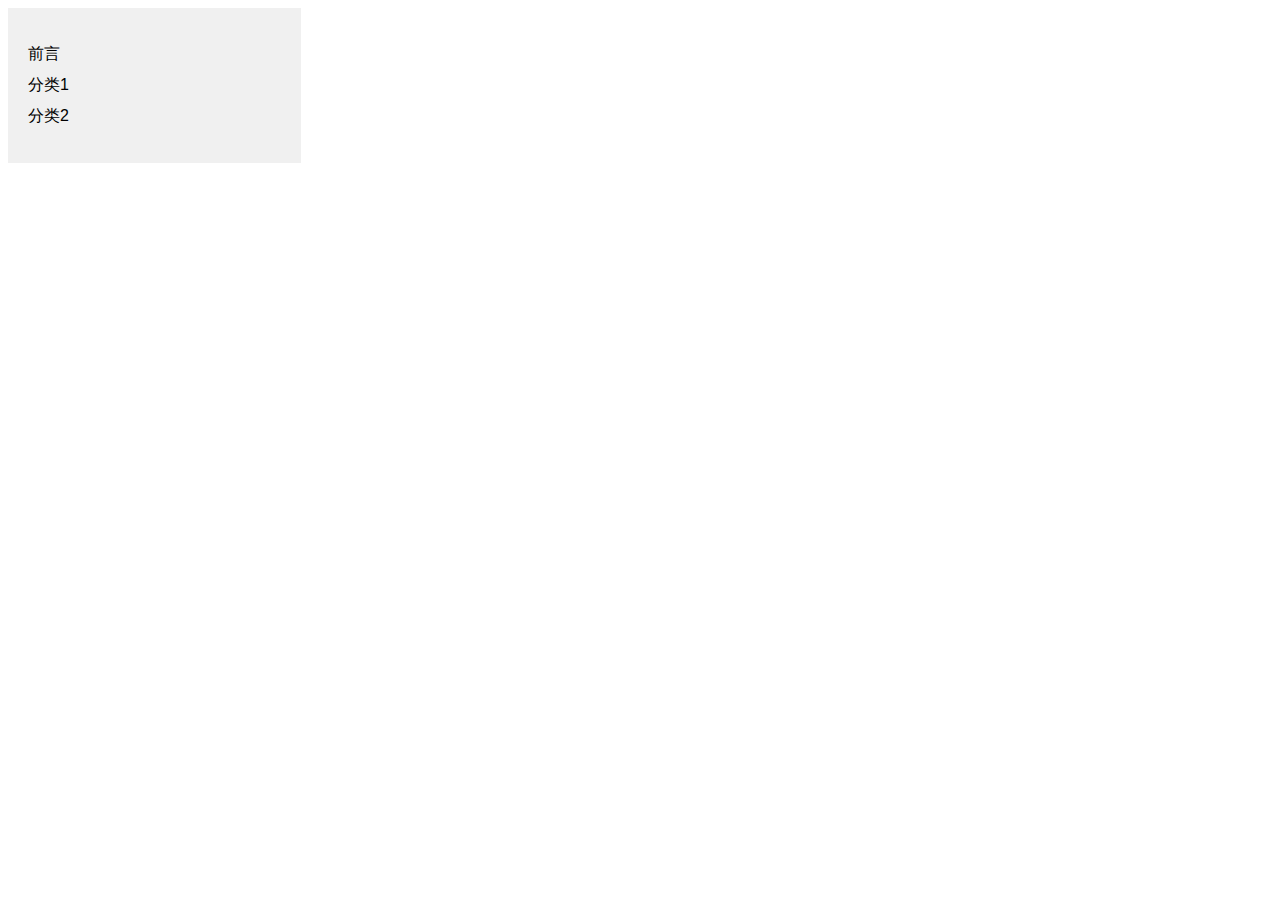
==== commit 8b747dda: "Update index.html" ====
--- a/index.html
+++ b/index.html
@@ -1,48 +1,79 @@
 <!DOCTYPE html>
-<html>
+<html lang="en">
 <head>
-    <title>Walter_Fang的记事本</title>
+<meta charset="UTF-8">
+<meta name="viewport" content="width=device-width, initial-scale=1.0">
+<title>Walter_Fang的记事本</title>
+<style>
+  body {
+    display: flex;
+    font-family: Arial, sans-serif;
+  }
+  .sidebar {
+    width: 20%;
+    background-color: #f0f0f0;
+    padding: 20px;
+  }
+  .categories {
+    list-style: none;
+    padding: 0;
+  }
+  .category-item {
+    margin-bottom: 10px;
+    cursor: pointer;
+  }
+  .category-item:hover {
+    font-weight: bold;
+  }
+  .content {
+    flex: 1;
+    padding: 20px;
+  }
+  textarea {
+    width: 100%;
+    height: 300px;
+    border: 1px solid #ccc;
+    padding: 10px;
+    resize: none;
+  }
+  .hidden {
+    display: none;
+  }
+</style>
 </head>
 <body>
-    <h1>Walter_Fang的记事本</h1>
-    <textarea id="note" rows="40" cols="200" placeholder="在这里输入你的笔记..."></textarea>
-    <br>
-    <button id="saveButton">保存</button>
-    <button id="clearButton">清空</button>
-    <div id="savedMessage"></div>
-
-    <script>
-        const noteTextarea = document.getElementById("note");
-        const saveButton = document.getElementById("saveButton");
-        const clearButton = document.getElementById("clearButton");
-        const savedMessage = document.getElementById("savedMessage");
-        noteTextarea.value = localStorage.getItem("savedNote") || "";
-        saveButton.addEventListener("click", function() {
-            const password = prompt("请输入密码:");
-            if (password === "FCfc1717") {
-                const noteContent = noteTextarea.value;
-                localStorage.setItem("savedNote", noteContent);
-                savedMessage.textContent = "笔记已保存！";
-                setTimeout(() => {
-                    savedMessage.textContent = "";
-                }, 2000);
-            } else {
-                alert("密码错误！");
-            }
-        });
-        clearButton.addEventListener("click", function() {
-            const password = prompt("请输入密码:");
-            if (password === "FCfc1717") {
-                noteTextarea.value = "";
-                localStorage.removeItem("savedNote");
-                savedMessage.textContent = "笔记已清空！";
-                setTimeout(() => {
-                    savedMessage.textContent = "";
-                }, 2000);
-            } else {
-                alert("密码错误！");
-            }
-        });
-    </script>
+  <div class="sidebar">
+    <ul class="categories">
+      <li class="category-item" data-category="category1">前言</li>
+      <li class="category-item" data-category="category2">分类1</li>
+      <li class="category-item" data-category="category3">分类2</li>
+    </ul>
+  </div>
+  <div class="content">
+    <textarea id="category1" class="hidden" placeholder="在这里键入文本..."></textarea>
+    <textarea id="category2" class="hidden" placeholder="在这里键入文本..."></textarea>
+    <textarea id="category3" class="hidden" placeholder="在这里键入文本..."></textarea>
+  </div>
+  <script>
+    const categoryItems = document.querySelectorAll('.category-item');
+    const textAreas = document.querySelectorAll('textarea');
+    categoryItems.forEach(item => {
+      item.addEventListener('click', () => {
+        categoryItems.forEach(i => i.style.fontWeight = 'normal');
+        item.style.fontWeight = 'bold';
+        textAreas.forEach(textArea => textArea.classList.add('hidden'));
+        const category = item.getAttribute('data-category');
+        const correspondingTextArea = document.getElementById(category);
+        correspondingTextArea.classList.remove('hidden');
+        correspondingTextArea.value = localStorage.getItem(category) || '';
+      });
+    });
+    textAreas.forEach(textArea => {
+      textArea.addEventListener('input', () => {
+        const category = textArea.id;
+        localStorage.setItem(category, textArea.value);
+      });
+    });
+  </script>
 </body>
 </html>
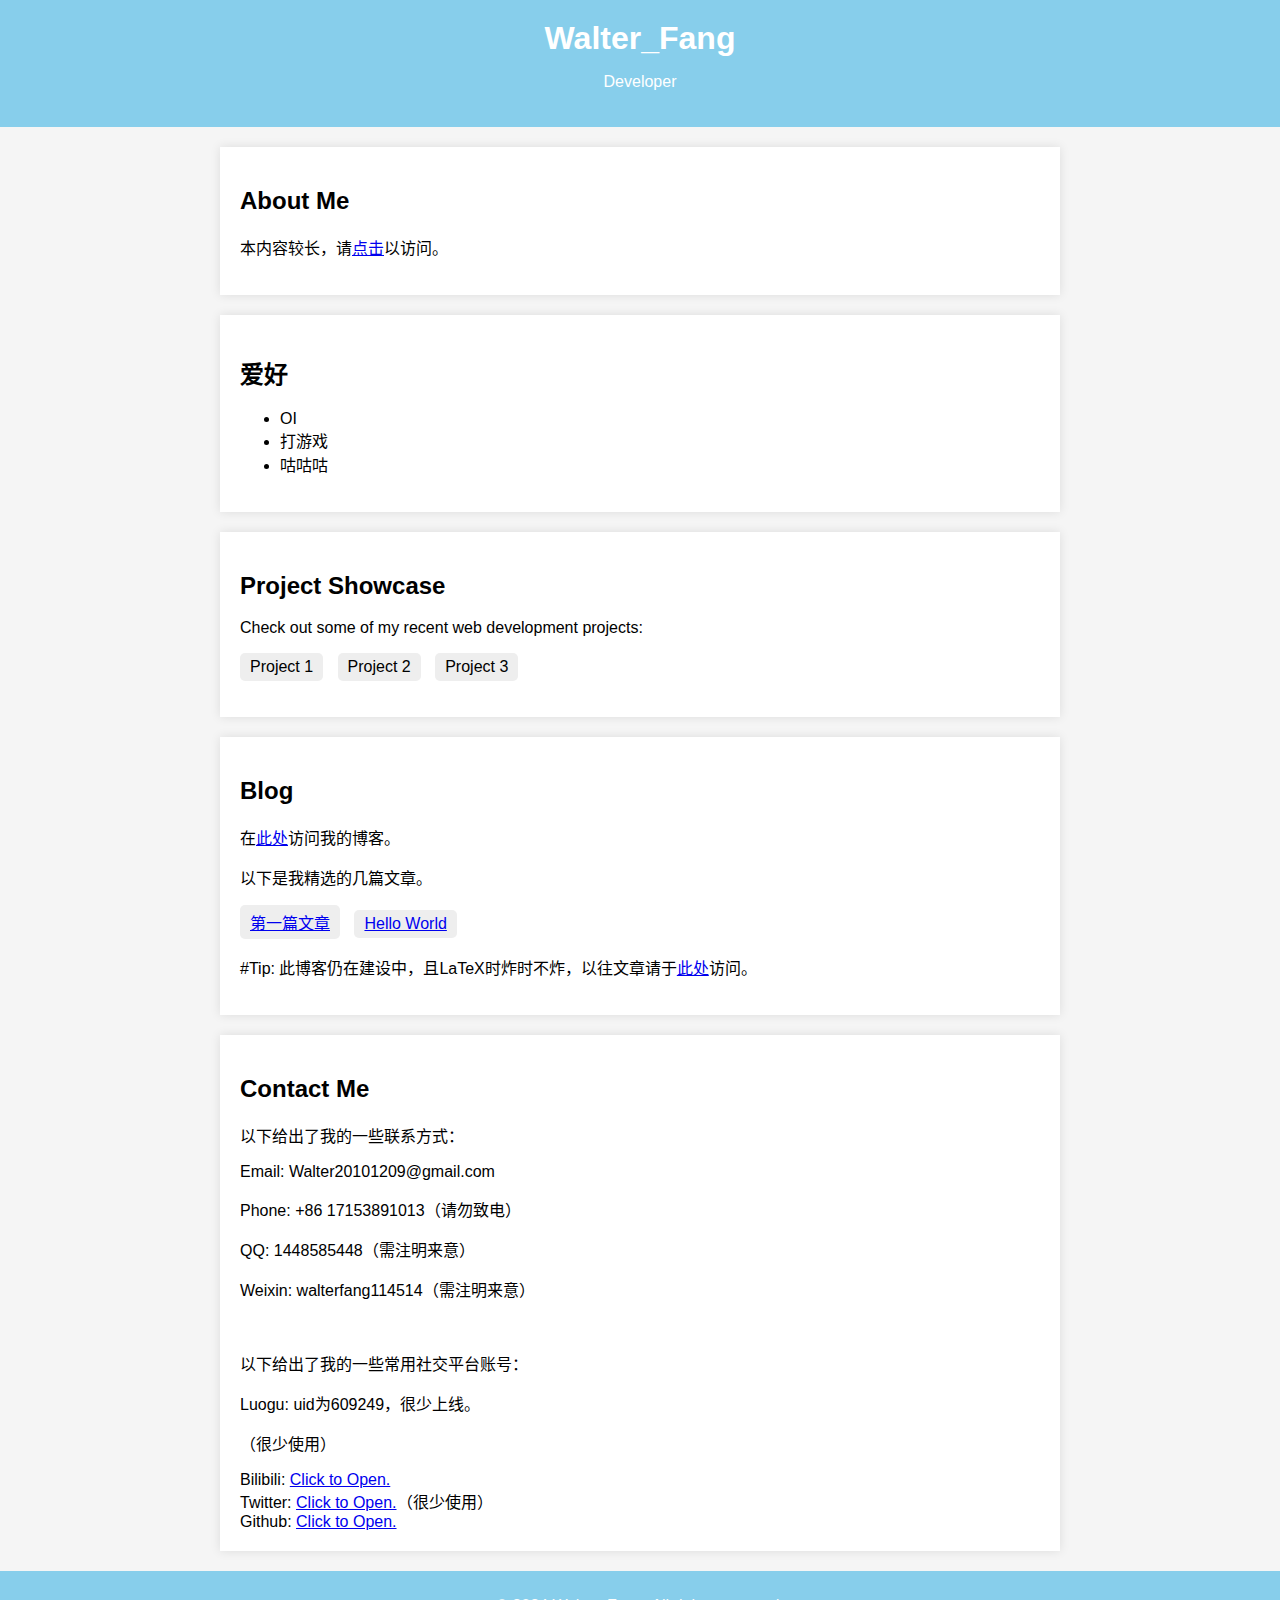
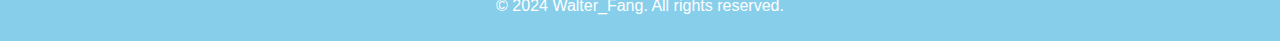
==== commit 03392a99: "Add files via upload" ====
--- a/index.html
+++ b/index.html
@@ -1,79 +1,73 @@
 <!DOCTYPE html>
-<html lang="en">
+<html lang="zh-CN">
 <head>
-<meta charset="UTF-8">
-<meta name="viewport" content="width=device-width, initial-scale=1.0">
-<title>Walter_Fang的记事本</title>
-<style>
-  body {
-    display: flex;
-    font-family: Arial, sans-serif;
-  }
-  .sidebar {
-    width: 20%;
-    background-color: #f0f0f0;
-    padding: 20px;
-  }
-  .categories {
-    list-style: none;
-    padding: 0;
-  }
-  .category-item {
-    margin-bottom: 10px;
-    cursor: pointer;
-  }
-  .category-item:hover {
-    font-weight: bold;
-  }
-  .content {
-    flex: 1;
-    padding: 20px;
-  }
-  textarea {
-    width: 100%;
-    height: 300px;
-    border: 1px solid #ccc;
-    padding: 10px;
-    resize: none;
-  }
-  .hidden {
-    display: none;
-  }
-</style>
+  <meta charset="UTF-8">
+  <meta name="viewport" content="width=device-width, initial-scale=1.0">
+  <link rel="stylesheet" href="css/style.css">
+  <title>Walter_Fang的主页</title>
 </head>
 <body>
-  <div class="sidebar">
-    <ul class="categories">
-      <li class="category-item" data-category="category1">前言</li>
-      <li class="category-item" data-category="category2">分类1</li>
-      <li class="category-item" data-category="category3">分类2</li>
+
+  <header>
+    <h1>Walter_Fang</h1>
+    <p>Developer</p>
+  </header>
+
+  <section class="about-me">
+    <h2>About Me</h2>
+    <p>本内容较长，请<span class="inline-link"><a href="./about-me/index.html">点击</a></span>以访问。</p>
+  </section>
+
+  <section class="爱好">
+    <h2>爱好</h2>
+    <ul>
+      <li>OI</li>
+      <li>打游戏</li>
+      <li>咕咕咕</li>
+      </ul>
+  </section>
+
+  <section class="empty-section">
+    <h2>Project Showcase</h2>
+    <p>Check out some of my recent web development projects:</p>
+    <ul>
+      <li>Project 1</li>
+      <li>Project 2</li>
+      <li>Project 3</li>
     </ul>
-  </div>
-  <div class="content">
-    <textarea id="category1" class="hidden" placeholder="在这里键入文本..."></textarea>
-    <textarea id="category2" class="hidden" placeholder="在这里键入文本..."></textarea>
-    <textarea id="category3" class="hidden" placeholder="在这里键入文本..."></textarea>
-  </div>
-  <script>
-    const categoryItems = document.querySelectorAll('.category-item');
-    const textAreas = document.querySelectorAll('textarea');
-    categoryItems.forEach(item => {
-      item.addEventListener('click', () => {
-        categoryItems.forEach(i => i.style.fontWeight = 'normal');
-        item.style.fontWeight = 'bold';
-        textAreas.forEach(textArea => textArea.classList.add('hidden'));
-        const category = item.getAttribute('data-category');
-        const correspondingTextArea = document.getElementById(category);
-        correspondingTextArea.classList.remove('hidden');
-        correspondingTextArea.value = localStorage.getItem(category) || '';
-      });
-    });
-    textAreas.forEach(textArea => {
-      textArea.addEventListener('input', () => {
-        const category = textArea.id;
-        localStorage.setItem(category, textArea.value);
-      });
-    });
-  </script>
+  </section>
+
+  <section class="empty-section">
+    <h2>Blog</h2>
+    <p>在<span class="inline-link"><a href="http://walterfang.wuaze.com/">此处</a></span>访问我的博客。</p>
+    <p>以下是我精选的几篇文章。</p>
+    <ul>
+        <li><a href="http://walterfang.wuaze.com/2024/02/11/%E7%AC%AC%E4%B8%80%E7%AF%87%E6%96%87%E7%AB%A0/">第一篇文章</a></li>
+        <li><a href="http://walterfang.wuaze.com/2024/02/11/hello-world/">Hello World</a></li>
+    </ul>
+    <p>#Tip: 此博客仍在建设中，且LaTeX时炸时不炸，以往文章请于<span class="inline-link"><a href="https://www.luogu.com.cn/blog/609249/">此处</a></span>访问。</p>
+  </section>
+
+  <section class="contact">
+    <h2>Contact Me</h2>
+    <p>以下给出了我的一些联系方式：</p>
+    <p>Email: Walter20101209@gmail.com</p>
+    <p>Phone: +86 17153891013（请勿致电）</p>
+    <p>QQ: 1448585448（需注明来意）</p>
+    <p>Weixin: walterfang114514（需注明来意）</p>
+    <br>
+    <p>以下给出了我的一些常用社交平台账号：</p>
+    <p>Luogu: uid为609249，很少上线。</p><p>（很少使用）</p>
+    <a>Bilibili: </a><a href="https://space.bilibili.com/1210778181">Click to Open.</a>
+    <br>
+    <a>Twitter: </a><a href="https://twitter.com/__Walter_Fang__">Click to Open.</a><a>（很少使用）</a>
+    <br>
+    <a>Github: </a><a href="https://github.com/walterfang1209">Click to Open.</a>
+    </section>
+
+  <footer>
+    <p>&copy; 2024 Walter_Fang. All rights reserved.</p>
+  </footer>
+
 </body>
-</html>
+</html>--- a/css/style.css
+++ b/css/style.css
@@ -0,0 +1,50 @@
+body {
+    font-family: 'Arial', sans-serif;
+    margin: 0;
+    padding: 0;
+    background-color: #f5f5f5;
+}
+
+header {
+    background-color: #87CEEB; /* 浅蓝色 */
+    color: #fff;
+    text-align: center;
+    padding: 20px;
+}
+
+header h1 {
+    margin: 0;
+}
+
+.about-me,
+.爱好,
+.contact,
+.empty-section {
+    max-width: 800px;
+    margin: 20px auto;
+    padding: 20px;
+    background-color: #fff;
+    box-shadow: 0 0 10px rgba(0, 0, 0, 0.1);
+}
+
+.skills ul,
+.empty-section ul {
+    list-style: none;
+    padding: 0;
+}
+
+.skills li,
+.empty-section li {
+    display: inline-block;
+    margin-right: 10px;
+    background-color: #eee;
+    padding: 5px 10px;
+    border-radius: 5px;
+}
+
+footer {
+    text-align: center;
+    padding: 10px;
+    background-color: #87CEEB; /* 浅蓝色 */
+    color: #fff;
+}
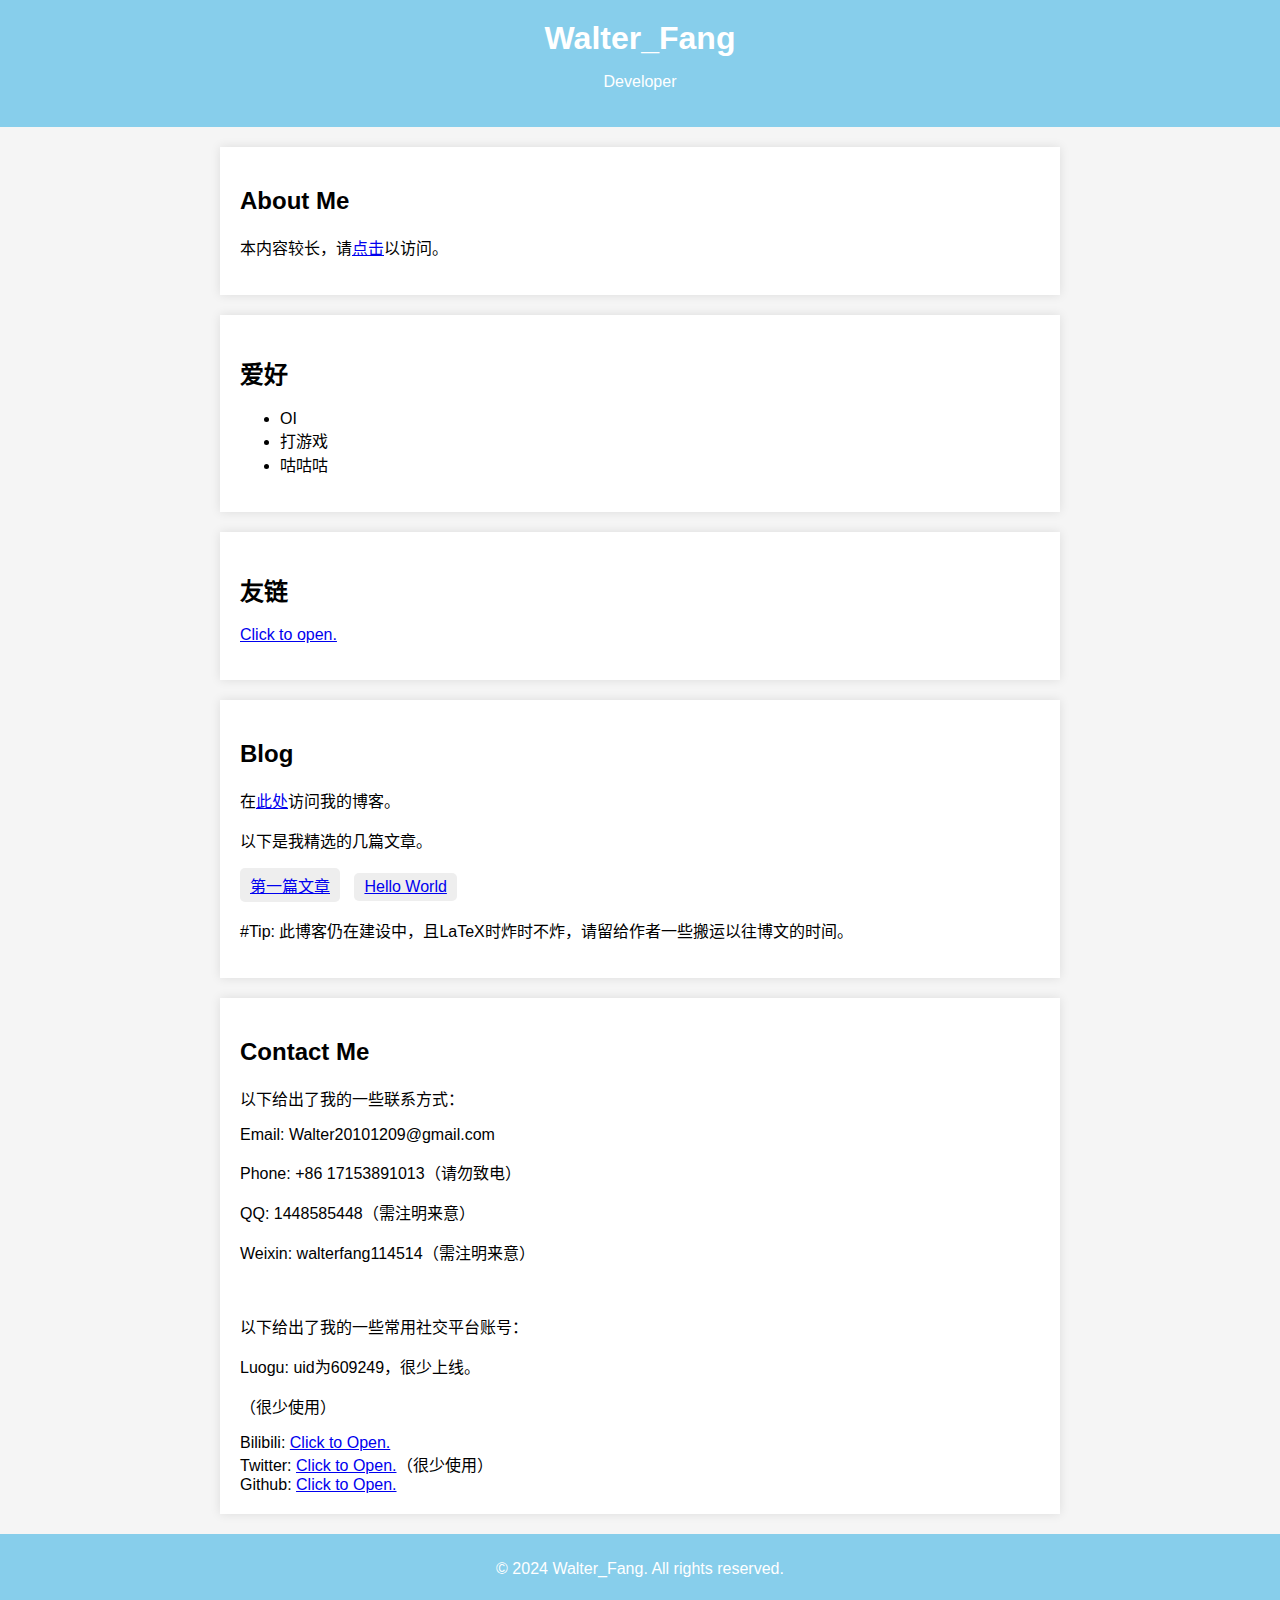
==== commit 50f5aa2e: "Add files via upload" ====
--- a/index.html
+++ b/index.html
@@ -15,7 +15,7 @@
 
   <section class="about-me">
     <h2>About Me</h2>
-    <p>本内容较长，请<span class="inline-link"><a href="./about-me/index.html">点击</a></span>以访问。</p>
+    <p>本内容较长，请<span class="inline-link"><a href="./about-me/">点击</a></span>以访问。</p>
   </section>
 
   <section class="爱好">
@@ -28,13 +28,8 @@
   </section>
 
   <section class="empty-section">
-    <h2>Project Showcase</h2>
-    <p>Check out some of my recent web development projects:</p>
-    <ul>
-      <li>Project 1</li>
-      <li>Project 2</li>
-      <li>Project 3</li>
-    </ul>
+    <h2>友链</h2>
+    <span class="inline-link"><a href="./friend-links/">Click to open.</a></span></p>
   </section>
 
   <section class="empty-section">
@@ -45,7 +40,7 @@
         <li><a href="http://walterfang.wuaze.com/2024/02/11/%E7%AC%AC%E4%B8%80%E7%AF%87%E6%96%87%E7%AB%A0/">第一篇文章</a></li>
         <li><a href="http://walterfang.wuaze.com/2024/02/11/hello-world/">Hello World</a></li>
     </ul>
-    <p>#Tip: 此博客仍在建设中，且LaTeX时炸时不炸，以往文章请于<span class="inline-link"><a href="https://www.luogu.com.cn/blog/609249/">此处</a></span>访问。</p>
+    <p>#Tip: 此博客仍在建设中，且LaTeX时炸时不炸，请留给作者一些搬运以往博文的时间。</p>
   </section>
 
   <section class="contact">
--- a/css/style.css
+++ b/css/style.css
@@ -6,7 +6,7 @@
 }
 
 header {
-    background-color: #87CEEB; /* 浅蓝色 */
+    background-color: #87CEEB;
     color: #fff;
     text-align: center;
     padding: 20px;
@@ -45,6 +45,6 @@
 footer {
     text-align: center;
     padding: 10px;
-    background-color: #87CEEB; /* 浅蓝色 */
+    background-color: #87CEEB;
     color: #fff;
-}
+}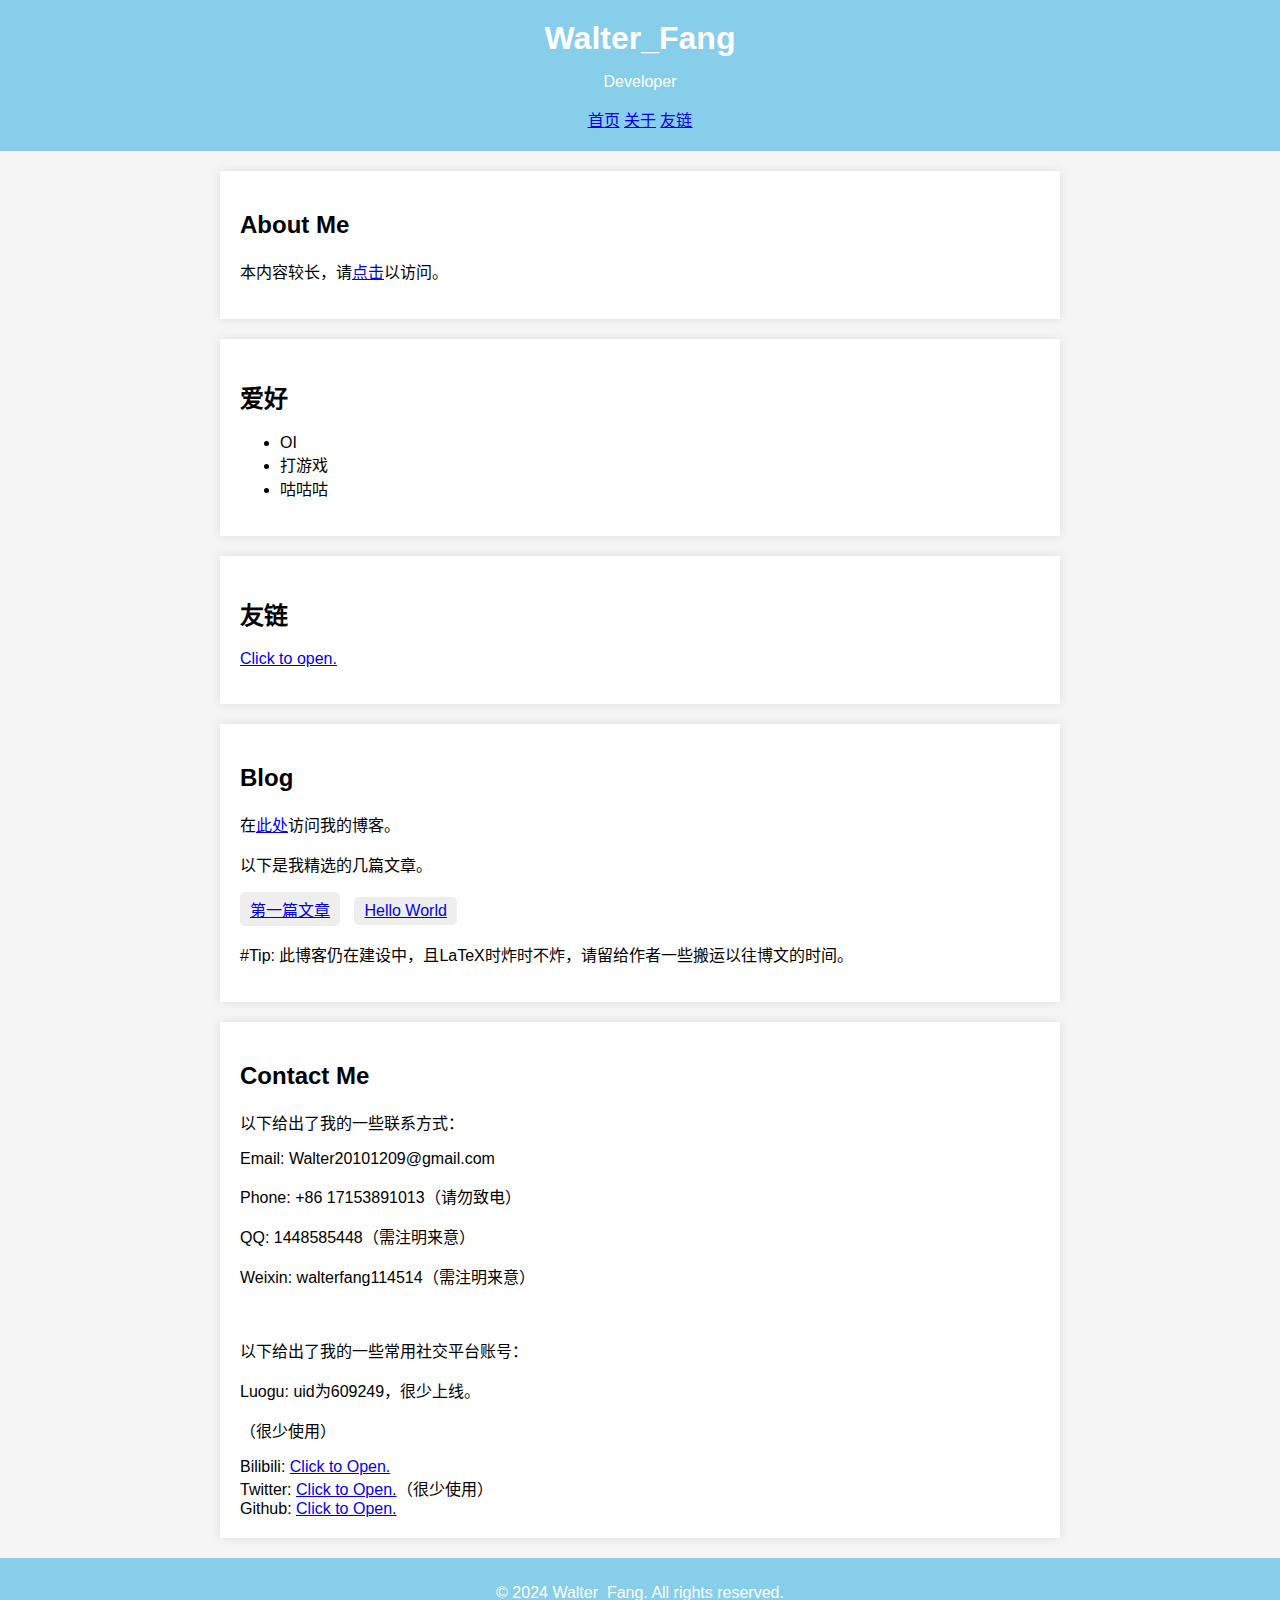
==== commit 2fee08ca: "Add files via upload" ====
--- a/index.html
+++ b/index.html
@@ -7,10 +7,14 @@
   <title>Walter_Fang的主页</title>
 </head>
 <body>
-
   <header>
     <h1>Walter_Fang</h1>
     <p>Developer</p>
+    <nav>
+      <a href="https://walterfang1209.github.io/">首页</a>
+      <a href="./about-me/">关于</a>
+      <a href="./friend-links/">友链</a>
+  </nav>
   </header>
 
   <section class="about-me">
